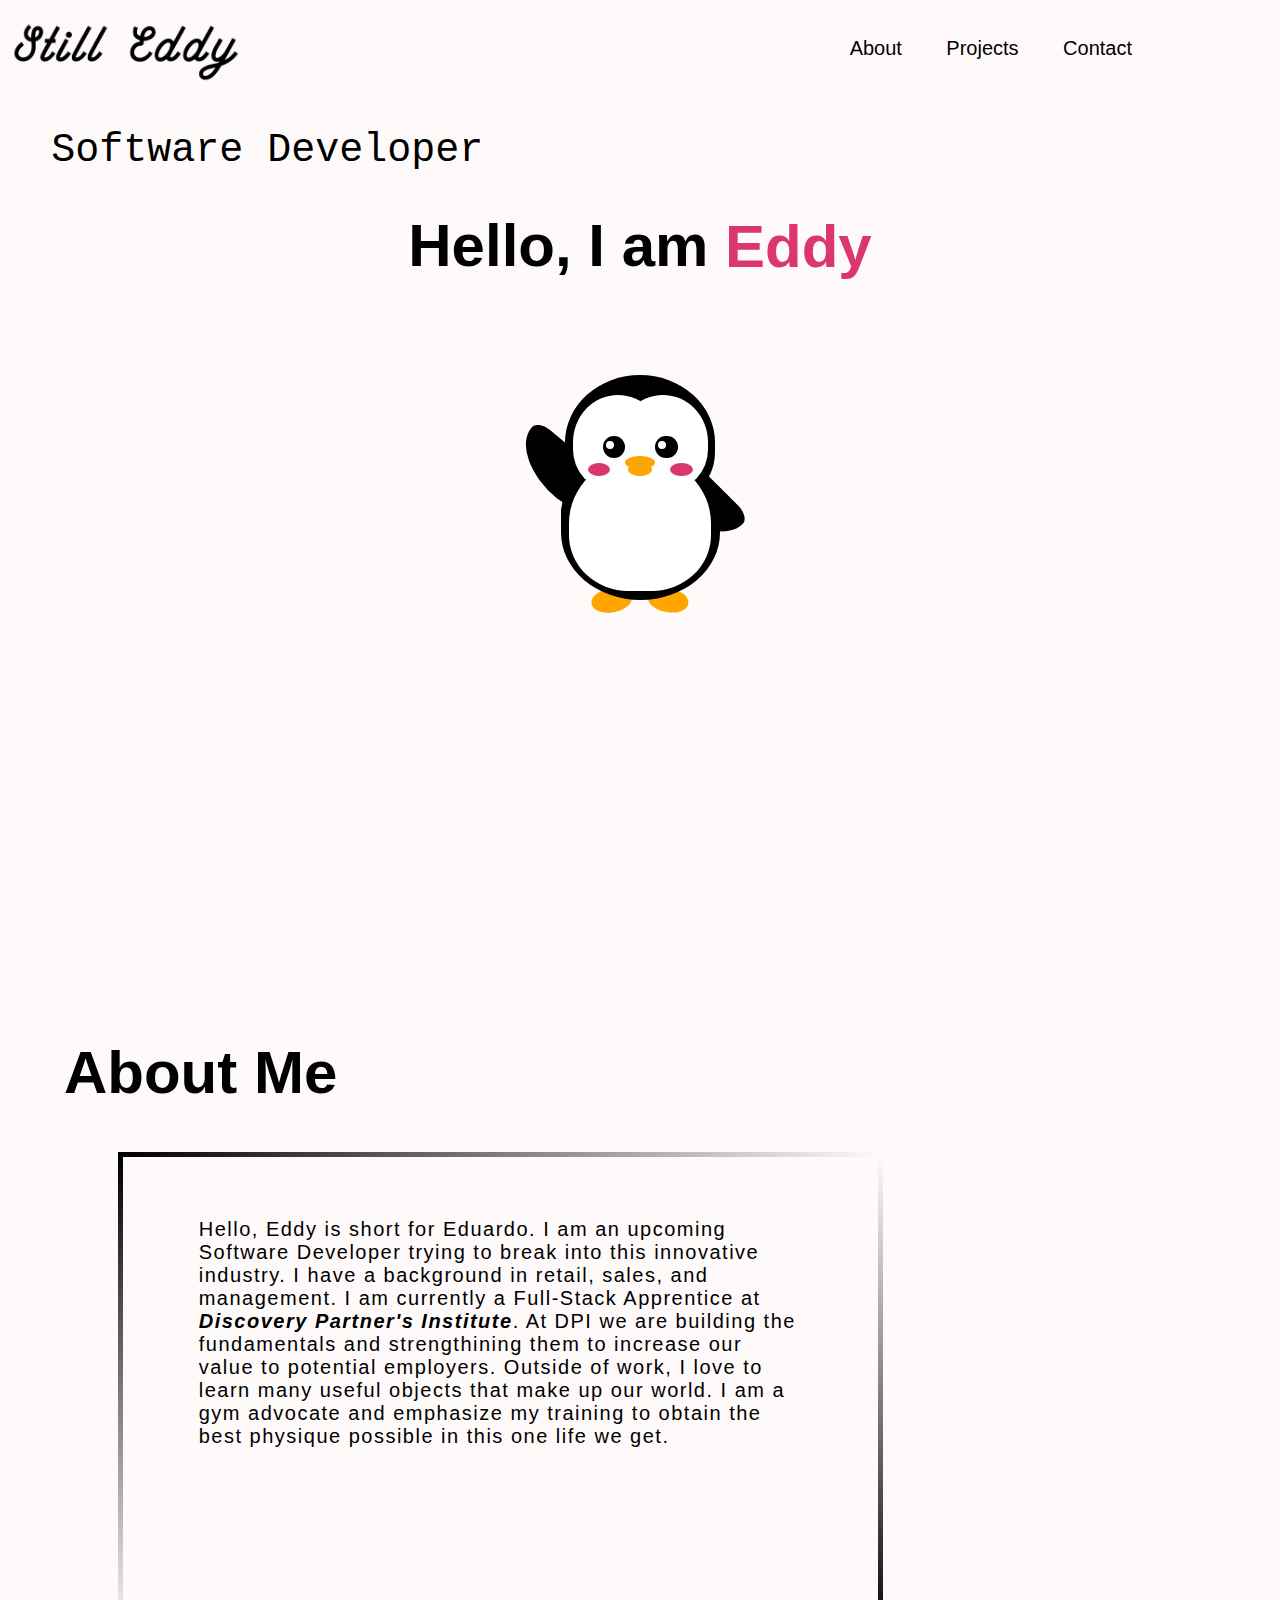
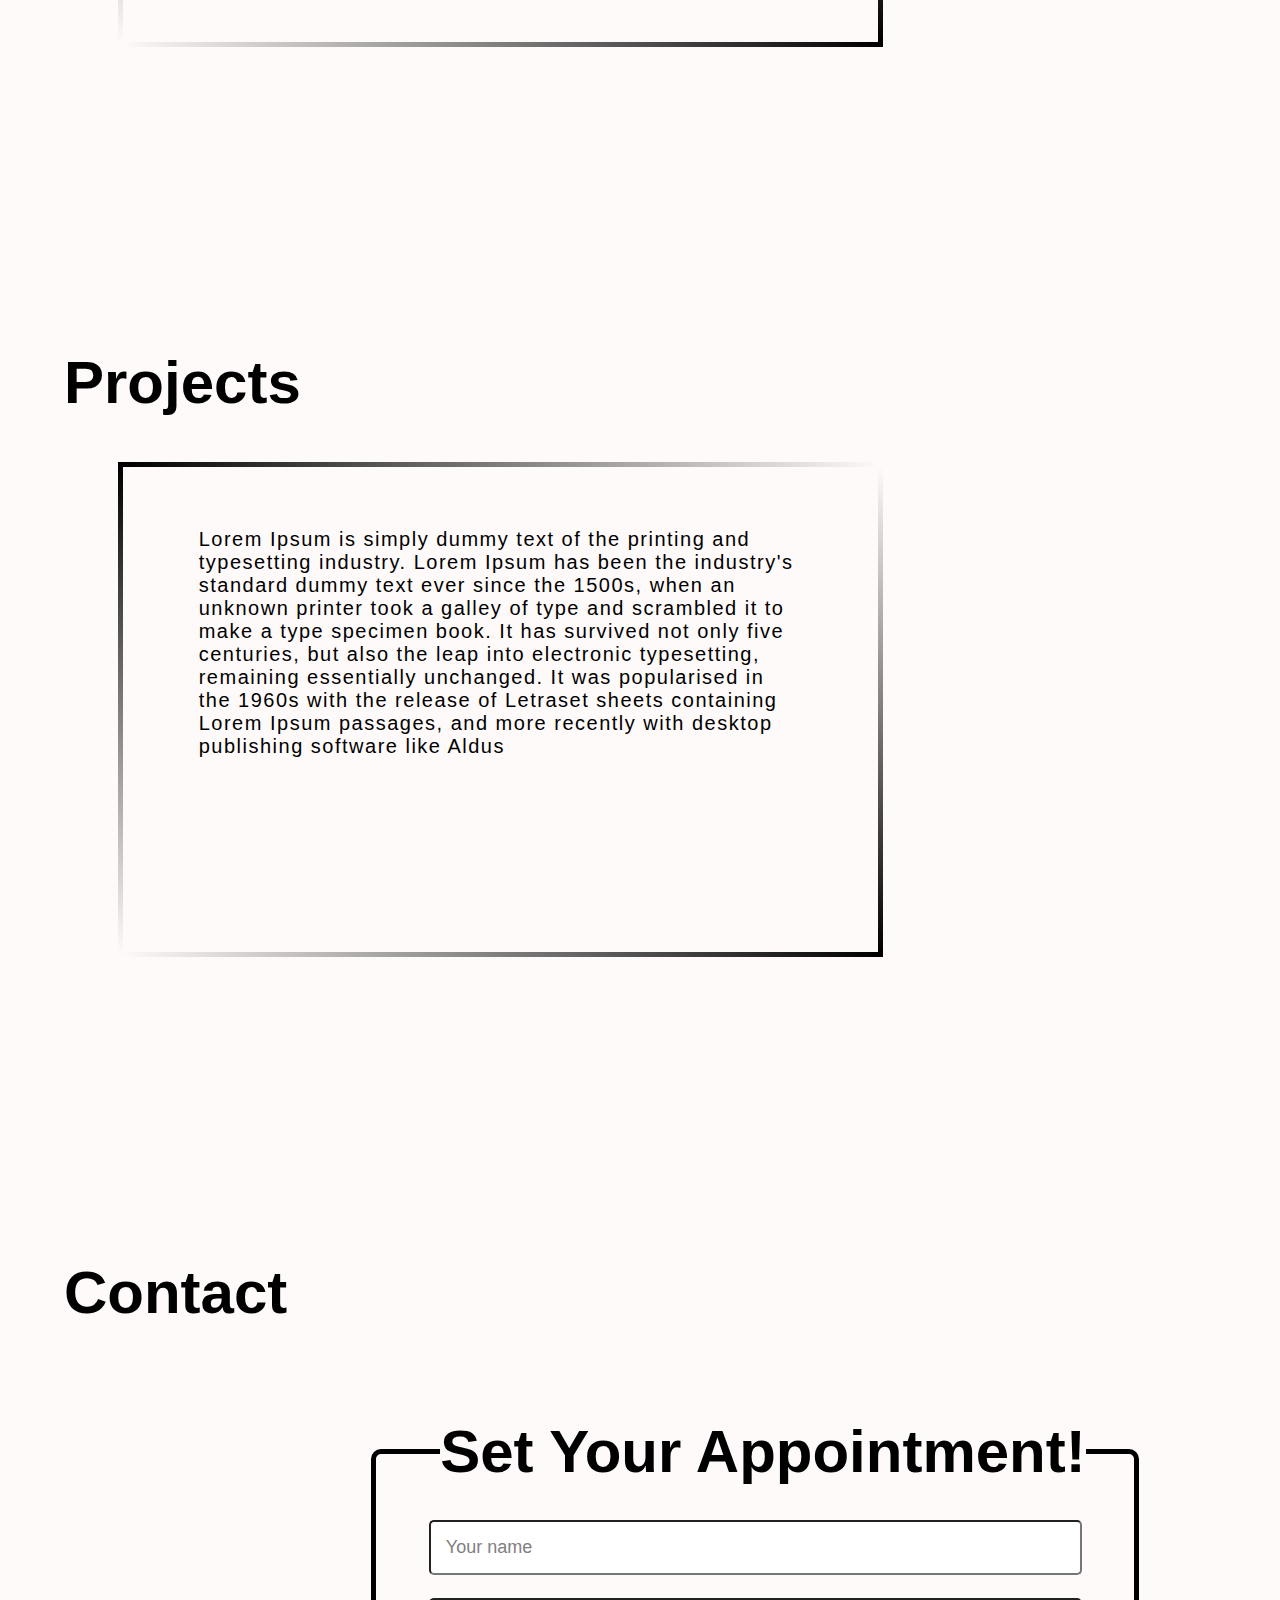
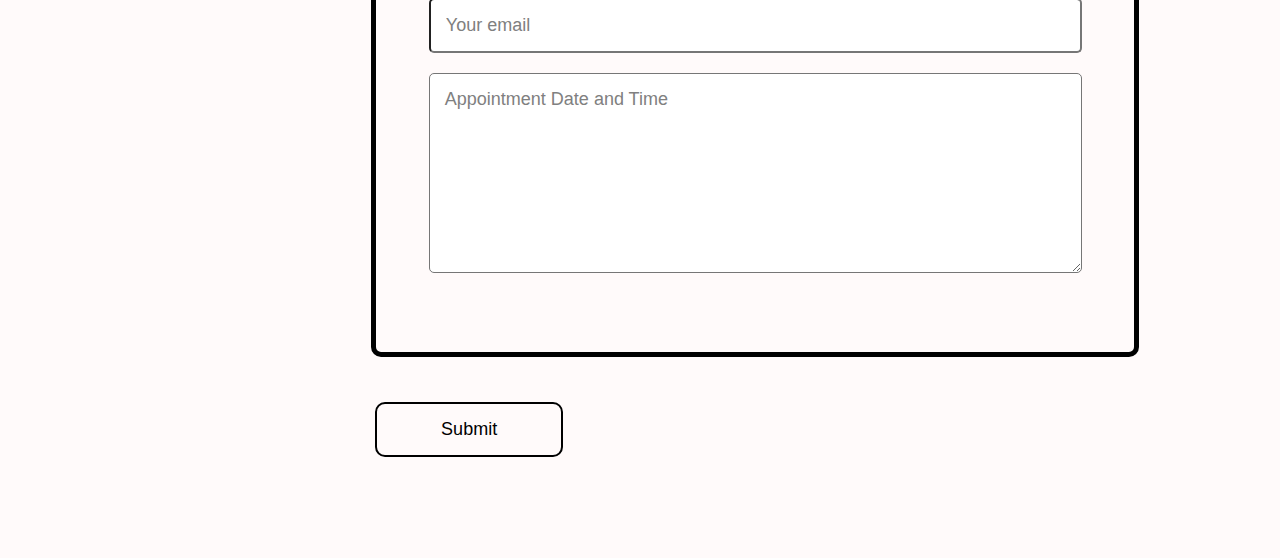
==== index.html @ 5df4e141 "Update index.html" ====
<!DOCTYPE html>
<html>
  <head>
    <meta charset="UTF-8" />
    <meta name="viewport" content="width=device-width, initial-scale=1.0" />
    <meta name="description" content="portfolio" />
    <title>Document</title>
    <link rel="stylesheet" href="style.css" />
  </head>
  <body onload="document.form1.first-name.focus()">
    <header>
      <div class="container">
        <nav id="nav-bar">
          <a href="#Home"><img id="logo" src="bnw_logo.png" /></a>
          <ul>
            <li><a href="#About">About</a></li>
            <li><a href="#Projects">Projects</a></li>
            <li><a href="#Contact">Contact</a></li>
          </ul>
        </nav>
      </div>
    </header>
    <section id="Home">
      <div class="text">
        <p>Software Developer</p>
        <h1>Hello, I am <span>Eddy</span></h1>
      </div>
      <!--Penguin below this point-->
      <div class="penguin">
        <div class="penguin-bottom">
          <div class="right-hand"></div>
          <div class="left-hand"></div>
          <div class="right-feet"></div>
          <div class="left-feet"></div>
        </div>
        <div class="penguin-top">
          <div class="right-cheek"></div>
          <div class="left-cheek"></div>
          <div class="belly"></div>
          <div class="right-eye">
            <div class="sparkle"></div>
          </div>
          <div class="left-eye">
            <div class="sparkle"></div>
          </div>
          <div class="blush-right"></div>
          <div class="blush-left"></div>
          <div class="beak-top"></div>
          <div class="beak-bottom"></div>
        </div>
      </div>
      <!-- Penguin above this point-->
    </section>
    <div class="alignment">
      <section id="About">
        <h1 class="topic-color">About Me</h1>
        <div class="text-box">
          <p class="p-color">
            Hello, Eddy is short for Eduardo. I am an upcoming Software
            Developer trying to break into this innovative industry. I have a
            background in retail, sales, and management. I am currently a
            Full-Stack Apprentice at
            <em><b id="title">Discovery Partner's Institute</b></em
            >. At DPI we are building the fundamentals and strengthining them to
            increase our value to potential employers. Outside of work, I love
            to learn many useful objects that make up our world. I am a gym
            advocate and emphasize my training to obtain the best physique
            possible in this one life we get.
          </p>
        </div>
      </section>
      <section id="Projects">
        <h1 class="topic-color">Projects</h1>
        <div class="text-box">
          <p class="p-color">
            Lorem Ipsum is simply dummy text of the printing and typesetting
            industry. Lorem Ipsum has been the industry's standard dummy text
            ever since the 1500s, when an unknown printer took a galley of type
            and scrambled it to make a type specimen book. It has survived not
            only five centuries, but also the leap into electronic typesetting,
            remaining essentially unchanged. It was popularised in the 1960s
            with the release of Letraset sheets containing Lorem Ipsum passages,
            and more recently with desktop publishing software like Aldus
          </p>
        </div>
      </section>
      <section id="Contact">
        <h1 class="topic-color">Contact</h1>
        <form
          name="form1"
          action="https://formsubmit.co/9210bd33d47e5ef0e6b8ea7ab9b8dc71"
          method="POST"
        >
          <input
            type="hidden"
            name="_next"
            value="https://stilleddy.com/pages/thank_you.html"
            method="POST"
          />

          <fieldset class="text-box-contact">
            <legend id="legend-correction">
              <h1>Set Your Appointment!</h1>
            </legend>
            <label for="first-name">
              <input
                id="first-name"
                name="first-name"
                type="text"
                placeholder="Your name"
                required
              />
            </label>
            <label for="email">
              <input
                id="email"
                name="email"
                type="email"
                placeholder="Your email"
                required
              />
            </label>
            <label for="message">
              <textarea
                rows="8"
                maxlength="500"
                id="message"
                name="message"
                type="text"
                placeholder="Appointment Date and Time"
                required
              ></textarea>
            </label>
          </fieldset>
          <input id="submit-button" type="submit" value="Submit" />
        </form>
      </section>
    </div>
  </body>
</html>
---- style.css ----
* {
  margin: 0;
  padding: 0;
  font-family: Arial, Helvetica, sans-serif;
  box-sizing: border-box;
}

body {
  background: #fffafa;
  color: black;
}

header {
  width: 100%;
  height: 5vh;
  background: #fffafa;
  height: 10vh;
}

.container {
  padding: 10px 10vw;
}

#logo {
  height: 80px;
  margin-left: -120px;
  margin-top: -4px;
  float: left;
}

#nav-bar {
  display: flex;
  align-items: center;
  justify-content: space-between;
  flex-wrap: wrap;
}

nav ul li {
  display: inline-block;
  margin: 10px 20px;
  list-style: none120;
}

nav ul li a {
  color: black;
  text-decoration: none;
  font-size: 20px;
  position: relative;
}

nav ul li a::after {
  content: "";
  left: 0;
  bottom: -6px;
  width: 0%;
  height: 4px;
  background: #d9376e;
  position: absolute;
  transition: 0.4s;
}

nav ul li a:hover::after {
  width: 100%;
}

.text {
  margin-top: 3%;
  font-size: 40px;
}
.text h1 {
  text-align: center;
  font-size: 60px;
}
.text p {
  margin-left: 4vw;
  font-family: monospace;
}
h1 span {
  color: #d9376e;
  display: inline-block;
  text-align: center;
  margin-top: 3%;
}

.alignment {
  margin: 0 1%;
}

.headshot {
  height: 400px;
  width: 500px;
  margin: auto;
  padding: -5px;
  display: flex;
  justify-content: center;
  align-items: center;
}

.headshot img {
  height: 300px;
  display: flex;
  margin: auto;
  border-radius: 50%;
}

#Home {
  display: block;
  width: 100%;
  height: 100vh;
  border-bottom: 10px solid #fffafa;
  background-attachment: fixed;
}

#About {
  width: 100%;
  height: 100vh;
  background: #fffafa;
  border-bottom: 10px solid #fffafa;
}

.topic-color {
  color: black;
}

.topic-color {
  font-size: 60px;
  margin-top: 10px;
  margin-left: 4vw;
}

.p-color {
  letter-spacing: 1.5px;
  font-size: 20px;
  color: black;
  padding: 8% 10% 10% 10%;
}

.text-box {
  height: 55vh;
  width: 85vh;
  float: right;
  margin-top: 5vh;
  margin-right: 30vw;
  border: 5px solid;
  border-image: linear-gradient(to top right, #fffafa, black, #fffafa) 1;
}
#Projects {
  width: 100%;
  height: 100vh;
  background: #fffafa;
  border-bottom: 10px solid #fffafa;
}

#Contact {
  width: 100%;
  height: 100vh;
  background: #fffafa;
}

.text-box-contact {
  width: 60vw;
  height: 60vh;
  border: 5px solid black;
  border-radius: 10px;
  float: right;
  margin-top: 10vh;
  margin-right: 10vw;
}

#legend-correction {
  margin-left: 3vw;
  font-size: 30px;
  color: black;
}
#legend-correction h1 {
  color: black;
}

fieldset {
  padding: 2vw;
}

label {
  display: block;
  margin: 3vh;
}

form textarea,
form input {
  outline: none;
  border-radius: 5px;
  width: 100%;
  padding: 15px;
  margin: 15px 0;
  margin-top: -22px;
  font-size: 18px;
}

::placeholder {
  color: gray;
  font-size: 18px;
}

#submit-button {
  width: 15%;
  float: right;
  margin-right: 55vw;
  margin-top: 5vh;
  background-color: #fffafa;
  border: 2.5px solid black;
  border-radius: 10px;
}

#submit-button:hover {
  cursor: pointer;
}

#submit-button:active {
  background-color: #d9376e;
  opacity: 0.8;
  box-shadow: 0 5px gray;
  transform: translateY(4px);
  color: black;
}

input:focus,
textarea:focus {
  background-color: #fffafa;
}

/* Penguin stuff  BEYONG THIS POINT*/

.penguin {
  /* change code below */
  --penguin-skin: black;
  --penguin-belly: white;
  --penguin-beak: orange;
  /* change code above */

  position: relative;
  margin: auto;
  display: block;
  margin-top: 5%;
  width: 300px;
  height: 300px;
}

.penguin-top {
  top: 10%;
  left: 25%;
  background: var(--penguin-skin, gray);
  width: 50%;
  height: 45%;
  border-radius: 70% 70% 60% 60%;
}

.penguin-bottom {
  top: 40%;
  left: 23.5%;
  background: var(--penguin-skin, gray);
  width: 53%;
  height: 45%;
  border-radius: 70% 70% 100% 100%;
}

.right-hand {
  top: 5%;
  left: 25%;
  background: var(--penguin-skin, black);
  width: 30%;
  height: 60%;
  border-radius: 30% 30% 120% 30%;
  transform: rotate(130deg);
  z-index: -1;
  animation-duration: 2.5s;
  animation-name: wave;
  animation-iteration-count: infinite;
  transform-origin: 0% 0%;
  animation-timing-function: linear;
}

.left-hand {
  top: 0%;
  left: 75%;
  background: var(--penguin-skin, gray);
  width: 30%;
  height: 60%;
  border-radius: 30% 30% 30% 120%;
  transform: rotate(-45deg);
  z-index: -1;
}

.right-cheek {
  top: 15%;
  left: 35%;
  background: var(--penguin-belly, white);
  width: 60%;
  height: 70%;
  border-radius: 70% 70% 60% 60%;
}

.left-cheek {
  top: 15%;
  left: 5%;
  background: var(--penguin-belly, white);
  width: 60%;
  height: 70%;
  border-radius: 70% 70% 60% 60%;
}

.belly {
  top: 60%;
  left: 2.5%;
  background: var(--penguin-belly, white);
  width: 95%;
  height: 100%;
  border-radius: 120% 120% 100% 100%;
}

.right-feet {
  top: 85%;
  left: 60%;
  background: var(--penguin-beak, #ff8e3c);
  width: 15%;
  height: 30%;
  border-radius: 50% 50% 50% 50%;
  transform: rotate(-80deg);
  z-index: -2222;
}

.left-feet {
  top: 85%;
  left: 25%;
  background: var(--penguin-beak, #ff8e3c);
  width: 15%;
  height: 30%;
  border-radius: 50% 50% 50% 50%;
  transform: rotate(80deg);
  z-index: -2222;
}

.right-eye {
  top: 45%;
  left: 60%;
  background: black;
  width: 15%;
  height: 17%;
  border-radius: 50%;
}

.left-eye {
  top: 45%;
  left: 25%;
  background: black;
  width: 15%;
  height: 17%;
  border-radius: 50%;
}

.sparkle {
  top: 25%;
  left: 15%;
  background: white;
  width: 35%;
  height: 35%;
  border-radius: 50%;
}

.blush-right {
  top: 65%;
  left: 15%;
  background: #d9376e;
  width: 15%;
  height: 10%;
  border-radius: 50%;
}

.blush-left {
  top: 65%;
  left: 70%;
  background: #d9376e;
  width: 15%;
  height: 10%;
  border-radius: 50%;
}

.beak-top {
  top: 60%;
  left: 40%;
  background: var(--penguin-beak, #ff8e3c);
  width: 20%;
  height: 10%;
  border-radius: 50%;
}

.beak-bottom {
  top: 65%;
  left: 42%;
  background: var(--penguin-beak, #ff8e3c);
  width: 16%;
  height: 10%;
  border-radius: 50%;
}

body {
  background: #fffafa;
}

.penguin * {
  position: absolute;
}
.penguin {
  animation-duration: 10s;
  animation-name: loop;
  animation-iteration-count: infinite wave;
  transform-origin: 0% 0%;
  animation-timing-function: linear;
}

@keyframes wave {
  10% {
    transform: rotate(110deg);
  }
  30% {
    transform: rotate(130deg);
  }
  50% {
    transform: rotate(110deg);
  }
  80% {
    transform: rotate(130deg);
  }
  100% {
    transform: rotate(130deg);
  }
}

@keyframes loop {
  0% {
    transform: rotateY(0deg);
  }
  25% {
    transform: rotateY(-10deg);
  }
  50% {
    transform: rotateY(0deg);
  }
  75% {
    transform: rotateY(10deg);
  }
  100% {
    transform: rotateY(0deg);
  }
}
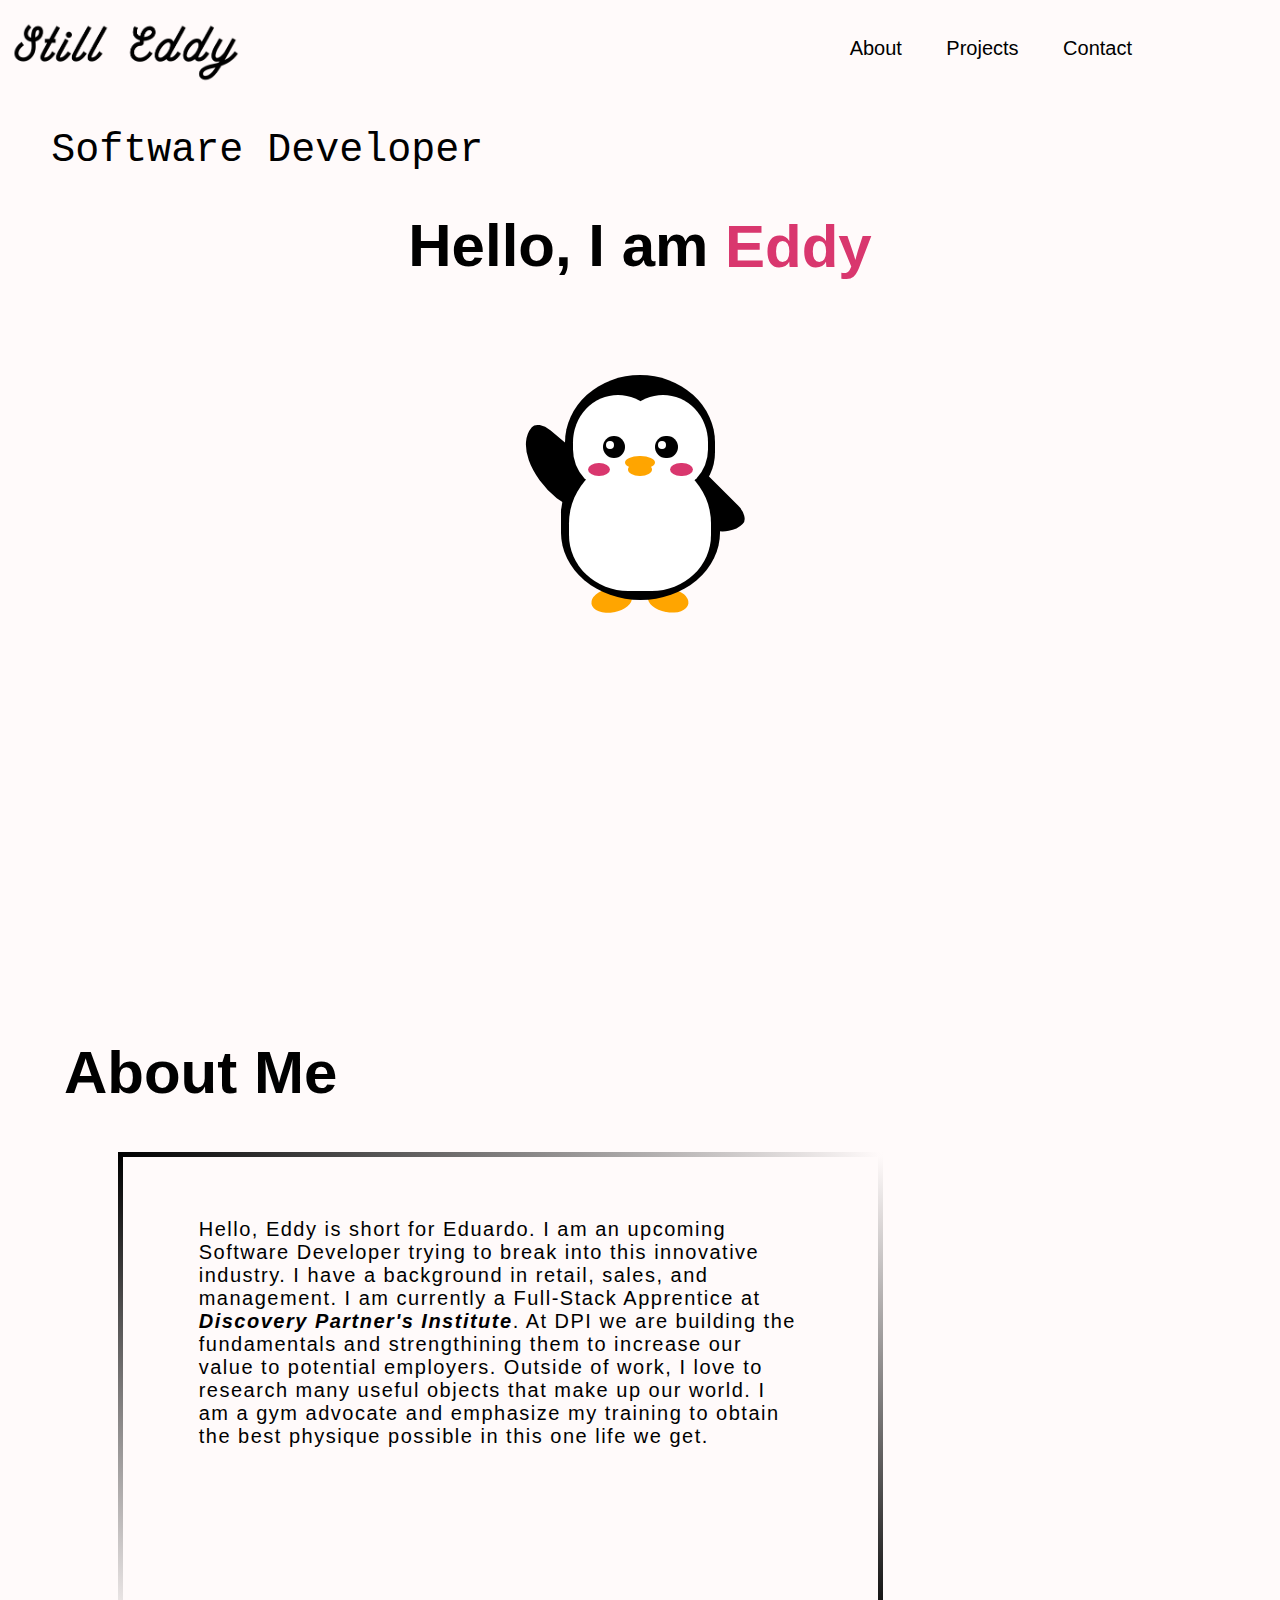
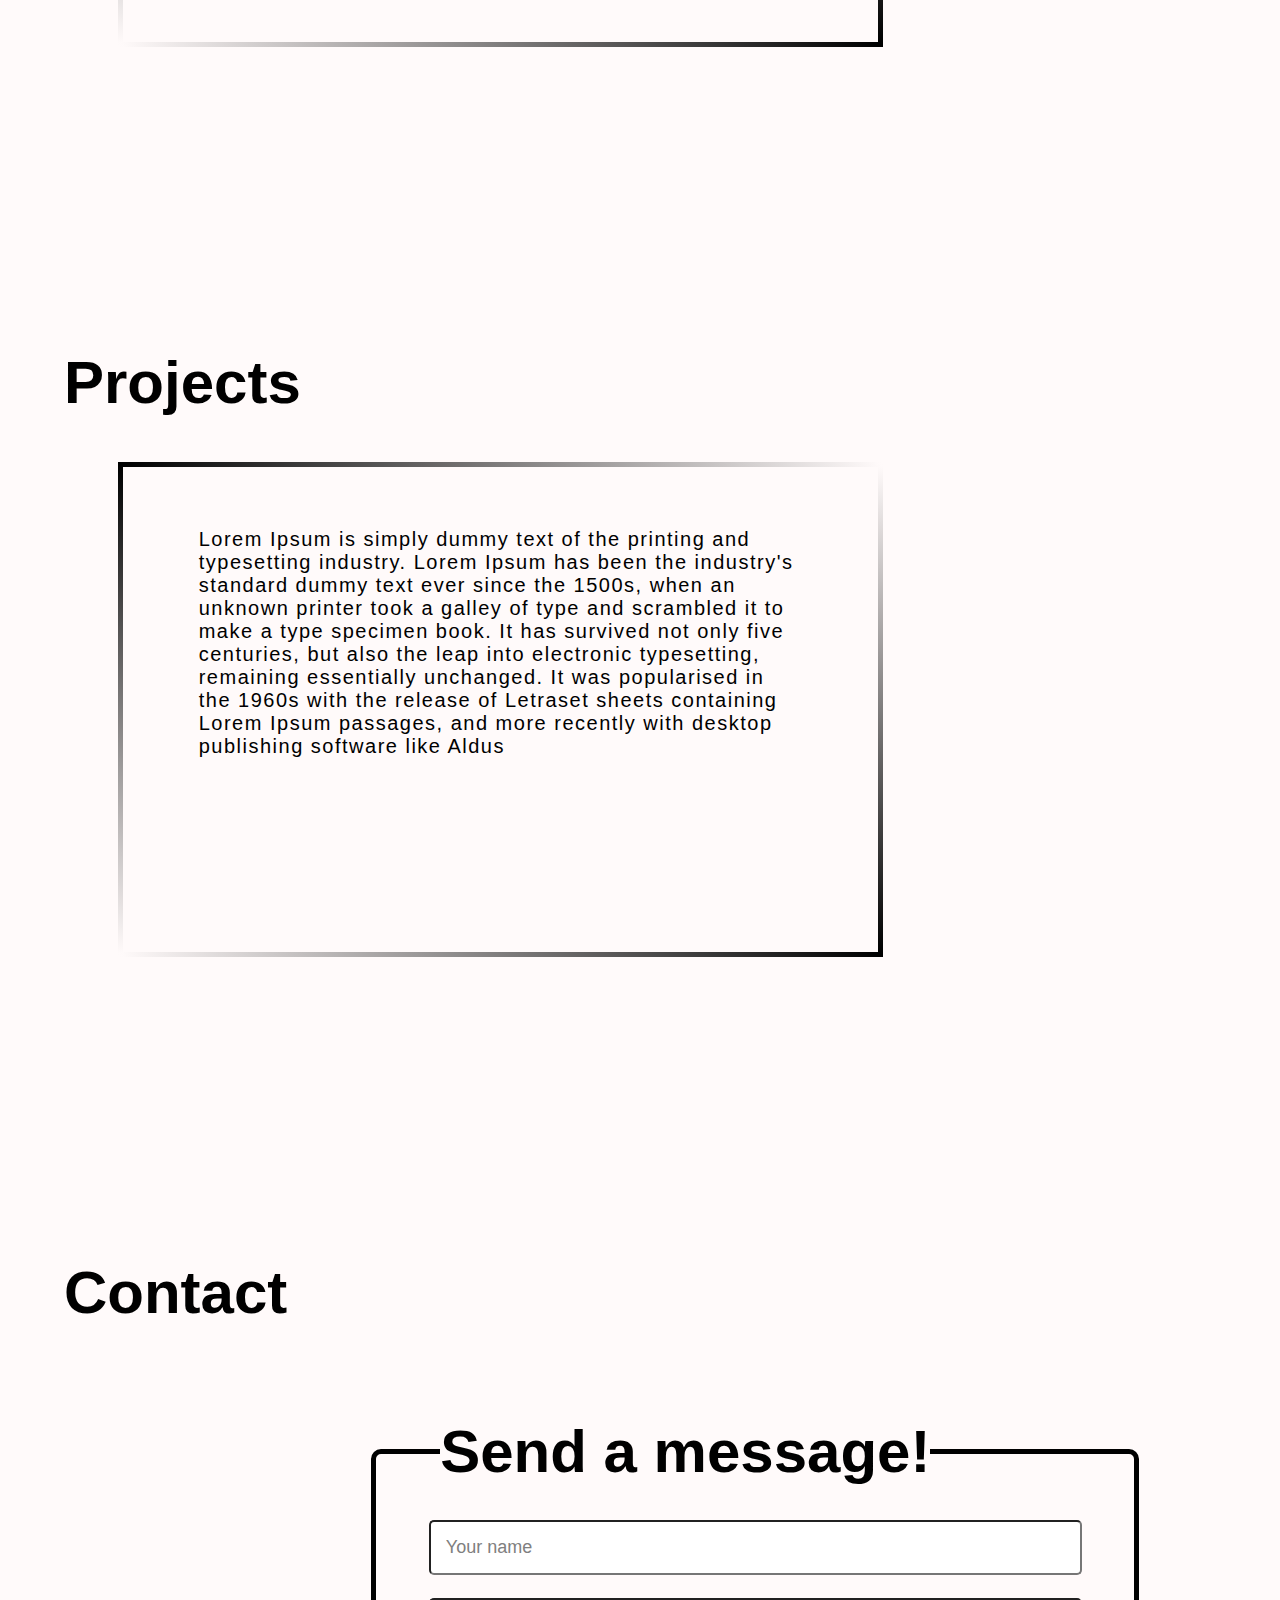
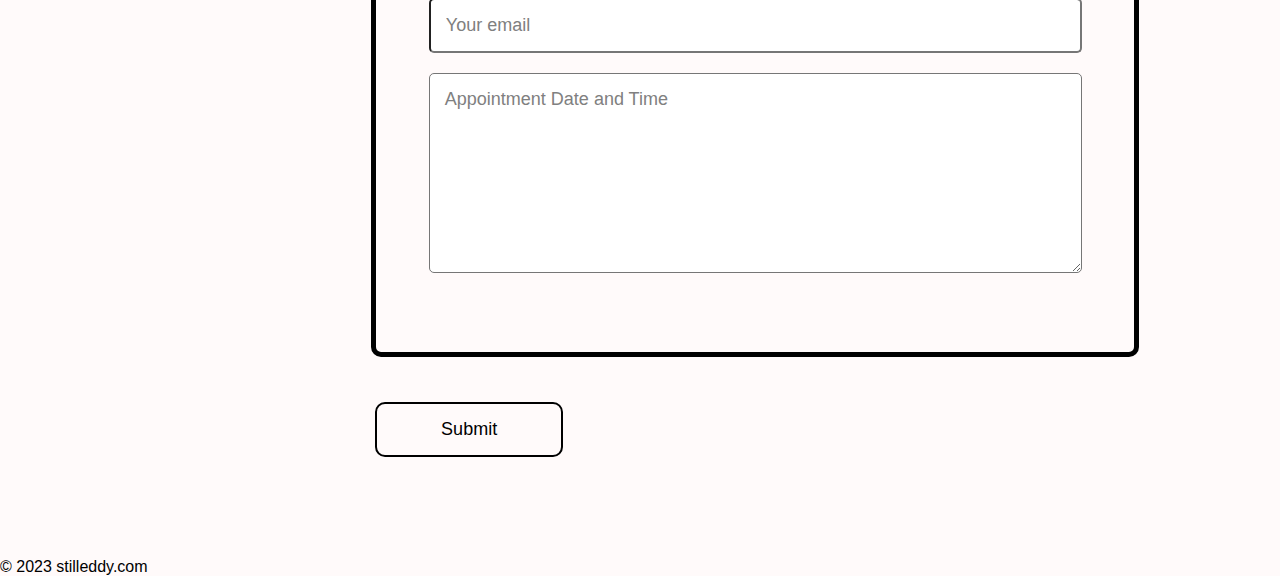
==== commit 783ea1f3: "Add files via upload" ====
--- a/index.html
+++ b/index.html
@@ -63,7 +63,7 @@
             <em><b id="title">Discovery Partner's Institute</b></em
             >. At DPI we are building the fundamentals and strengthining them to
             increase our value to potential employers. Outside of work, I love
-            to learn many useful objects that make up our world. I am a gym
+            to research many useful objects that make up our world. I am a gym
             advocate and emphasize my training to obtain the best physique
             possible in this one life we get.
           </p>
@@ -85,7 +85,7 @@
         </div>
       </section>
       <section id="Contact">
-        <h1 class="topic-color">Contact</h1>
+        <h1 class="topic-color" id="heading_contact">Contact</h1>
         <form
           name="form1"
           action="https://formsubmit.co/9210bd33d47e5ef0e6b8ea7ab9b8dc71"
@@ -100,7 +100,7 @@
 
           <fieldset class="text-box-contact">
             <legend id="legend-correction">
-              <h1>Set Your Appointment!</h1>
+              <h1>Send a message!</h1>
             </legend>
             <label for="first-name">
               <input
@@ -136,5 +136,6 @@
         </form>
       </section>
     </div>
+    <span id="copyright">&copy 2023 stilleddy.com</span>
   </body>
 </html>
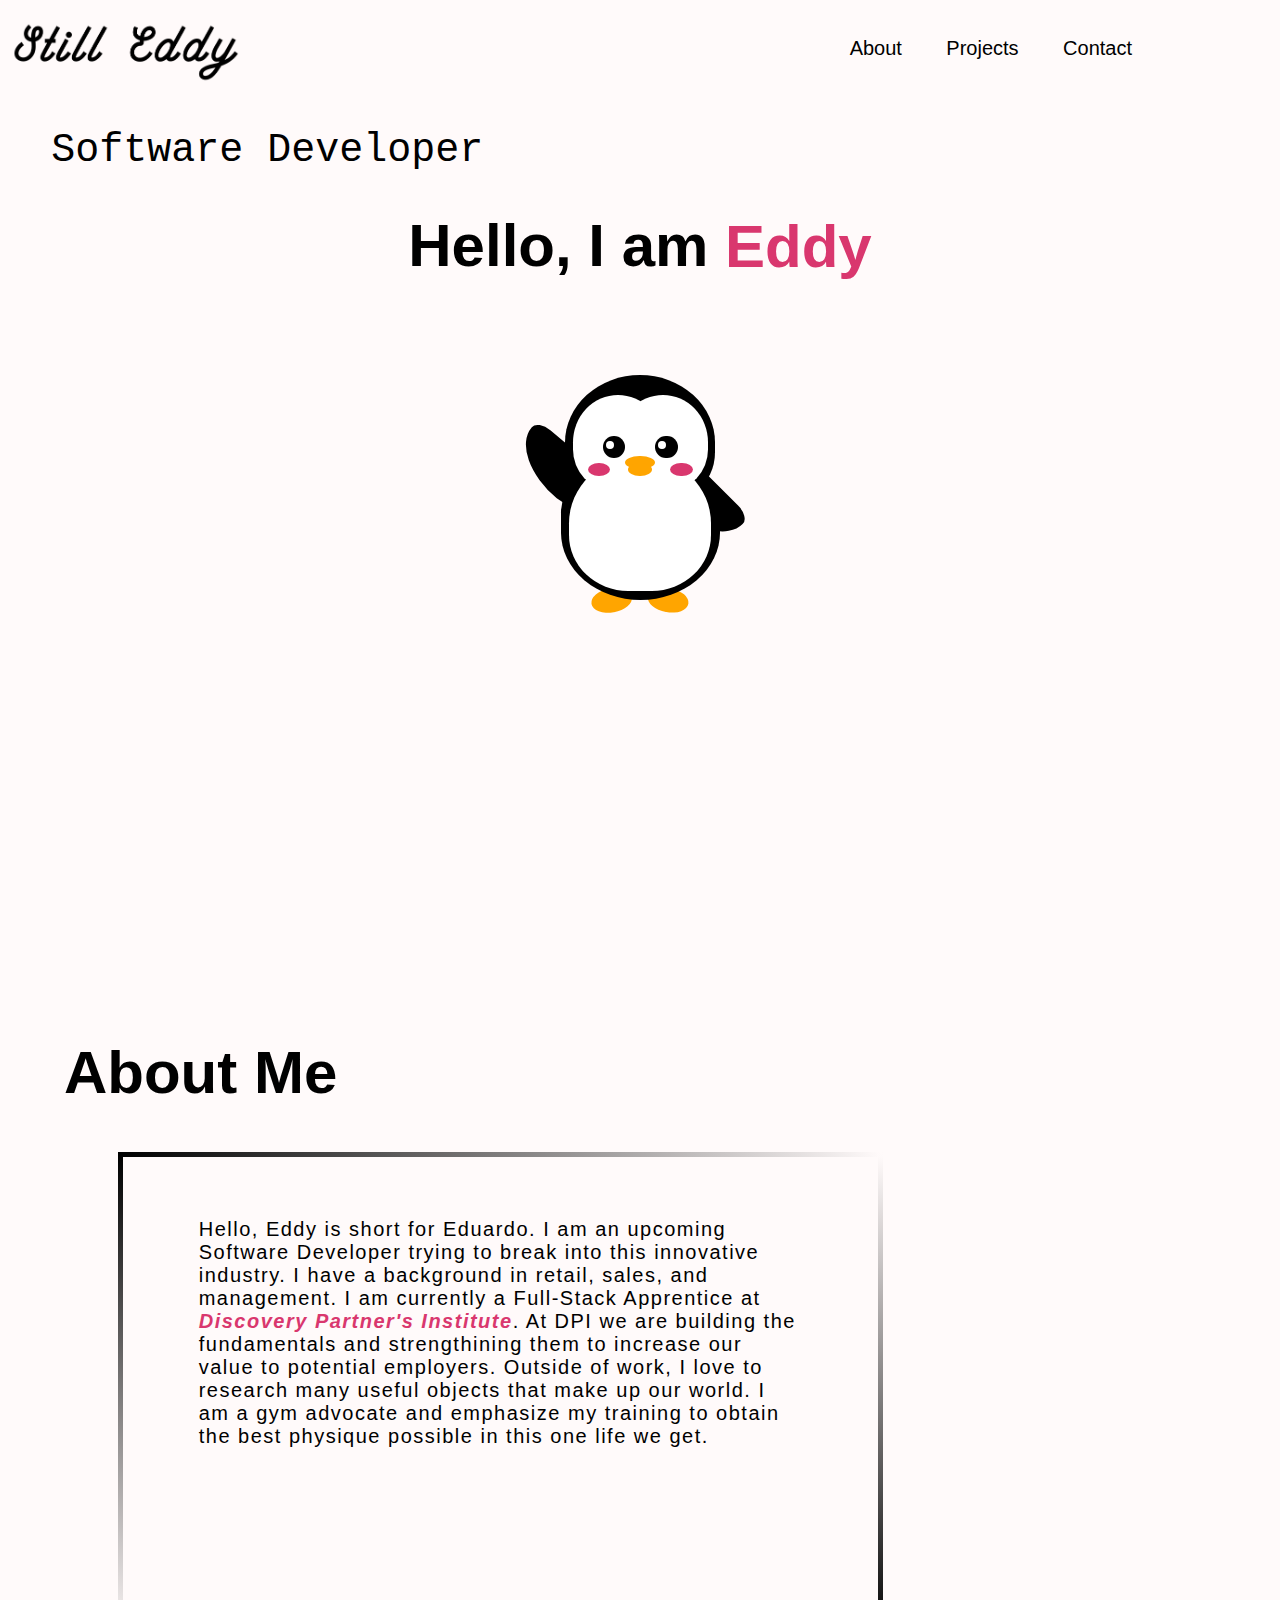
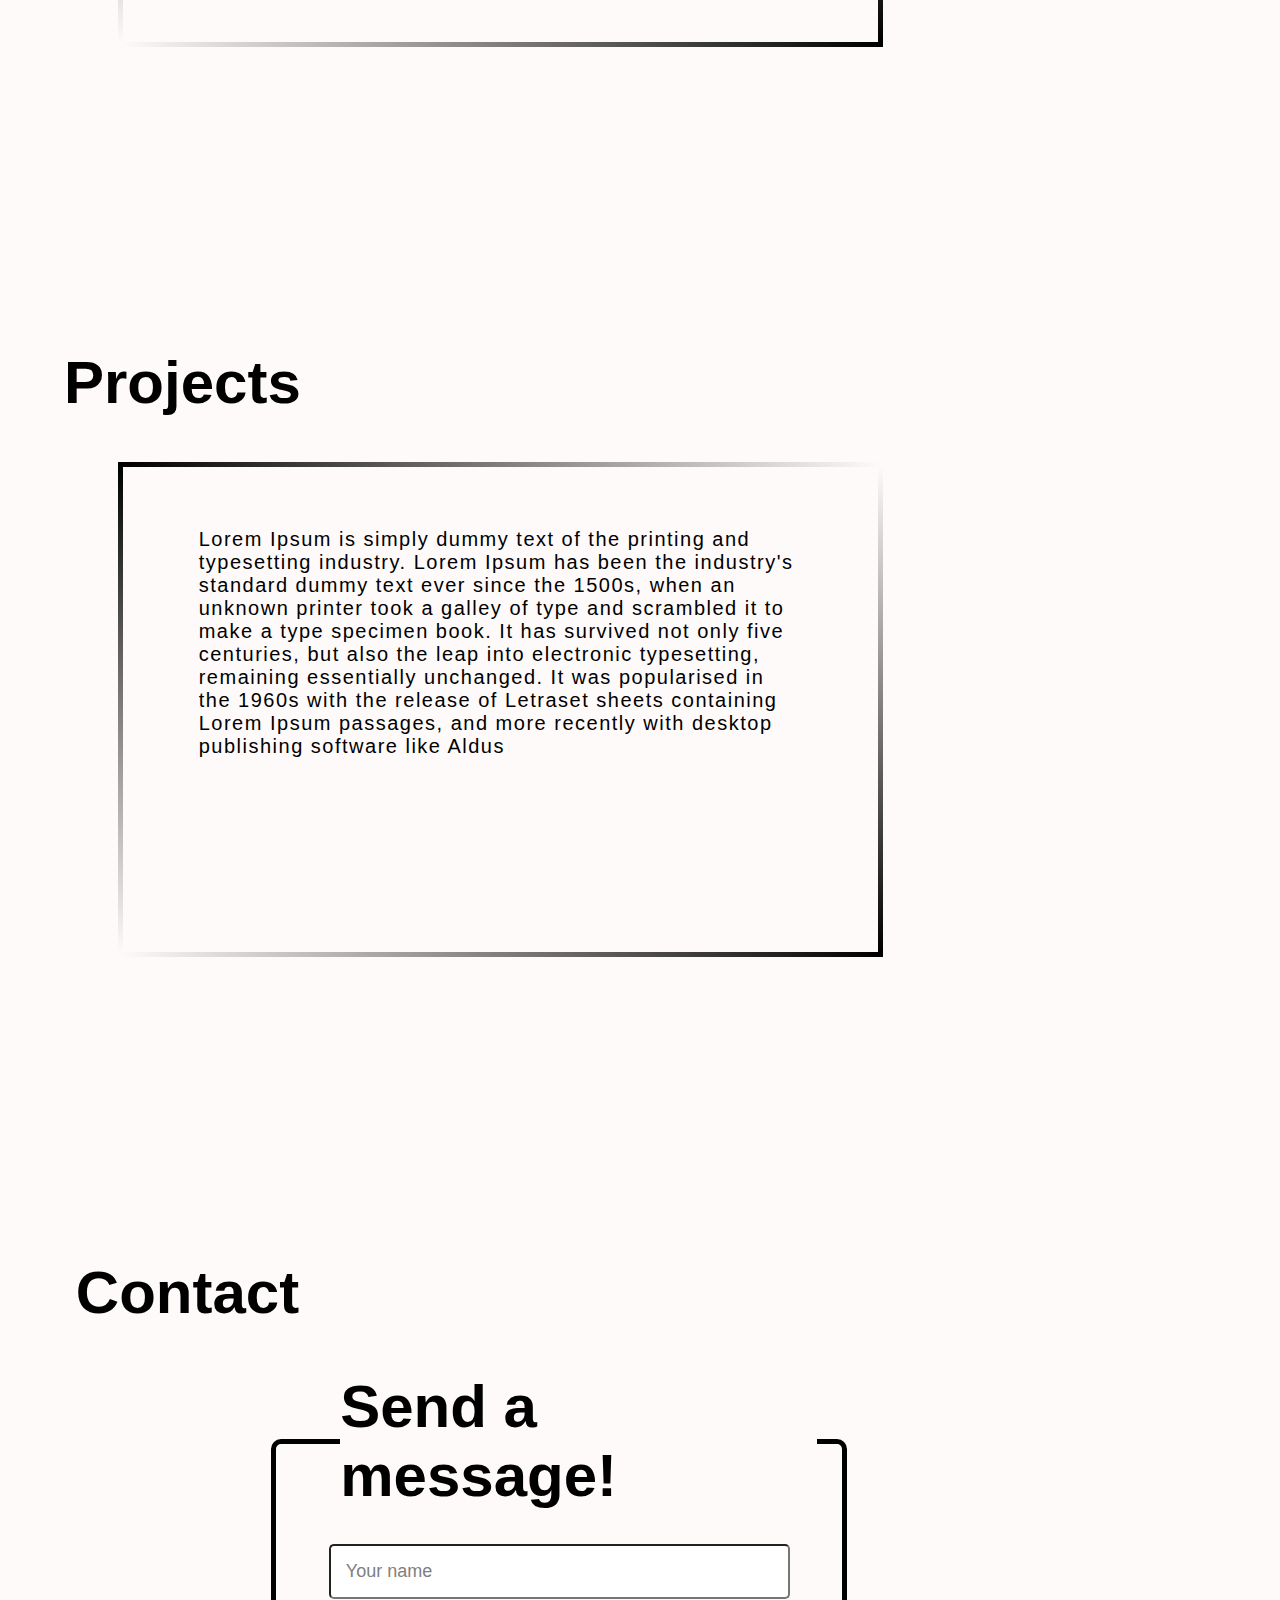
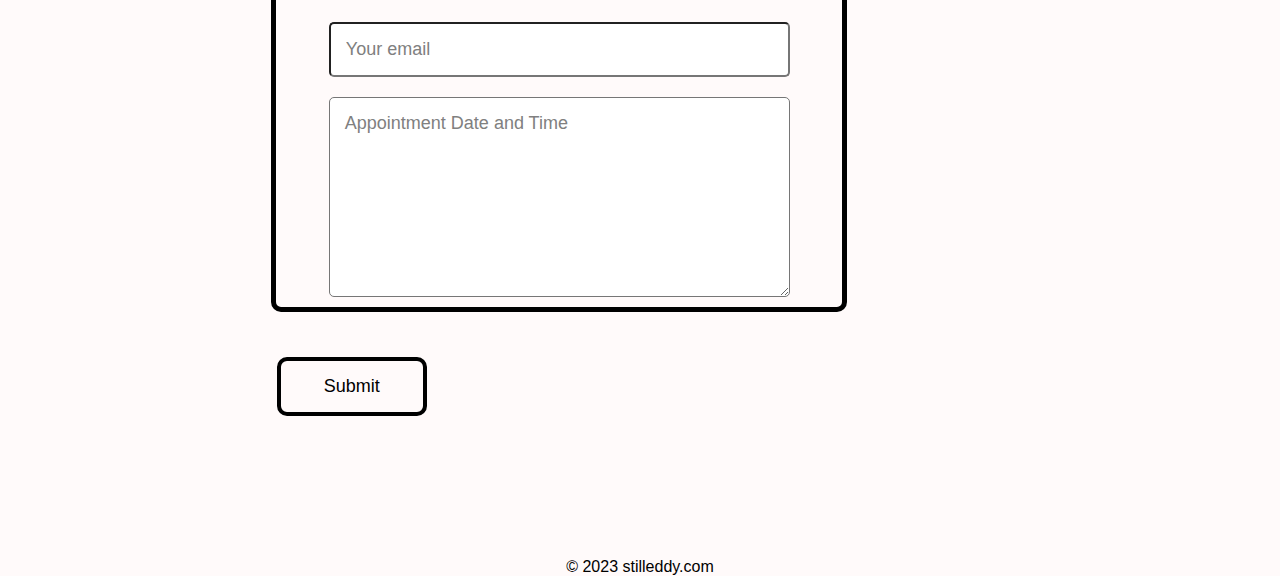
==== commit 789d151f: "Update index.html" ====
--- a/index.html
+++ b/index.html
@@ -94,7 +94,7 @@
           <input
             type="hidden"
             name="_next"
-            value="https://stilleddy.com/pages/thank_you.html"
+            value="https://stilleddy.com/thank_you.html"
             method="POST"
           />
 
--- a/style.css
+++ b/style.css
@@ -118,6 +118,10 @@
   border-bottom: 10px solid #fffafa;
 }
 
+#title {
+  color: #d9376e;
+}
+
 .topic-color {
   color: black;
 }
@@ -155,16 +159,22 @@
   width: 100%;
   height: 100vh;
   background: #fffafa;
+  margin: auto;
+  margin-left: -100px;
+}
+
+#heading_contact {
+  margin-left: 13%;
 }
 
 .text-box-contact {
-  width: 60vw;
+  width: 45vw;
   height: 60vh;
   border: 5px solid black;
   border-radius: 10px;
   float: right;
-  margin-top: 10vh;
-  margin-right: 10vw;
+  margin-top: 5vh;
+  margin-right: 25vw;
 }
 
 #legend-correction {
@@ -202,12 +212,14 @@
 }
 
 #submit-button {
-  width: 15%;
+  display: block;
+  width: 12%;
   float: right;
-  margin-right: 55vw;
+  margin-right: 59%;
   margin-top: 5vh;
+  border-right: -100px;
   background-color: #fffafa;
-  border: 2.5px solid black;
+  border: 4px solid black;
   border-radius: 10px;
 }
 
@@ -226,6 +238,11 @@
 input:focus,
 textarea:focus {
   background-color: #fffafa;
+}
+
+#copyright {
+  display: flex;
+  justify-content: center;
 }
 
 /* Penguin stuff  BEYONG THIS POINT*/
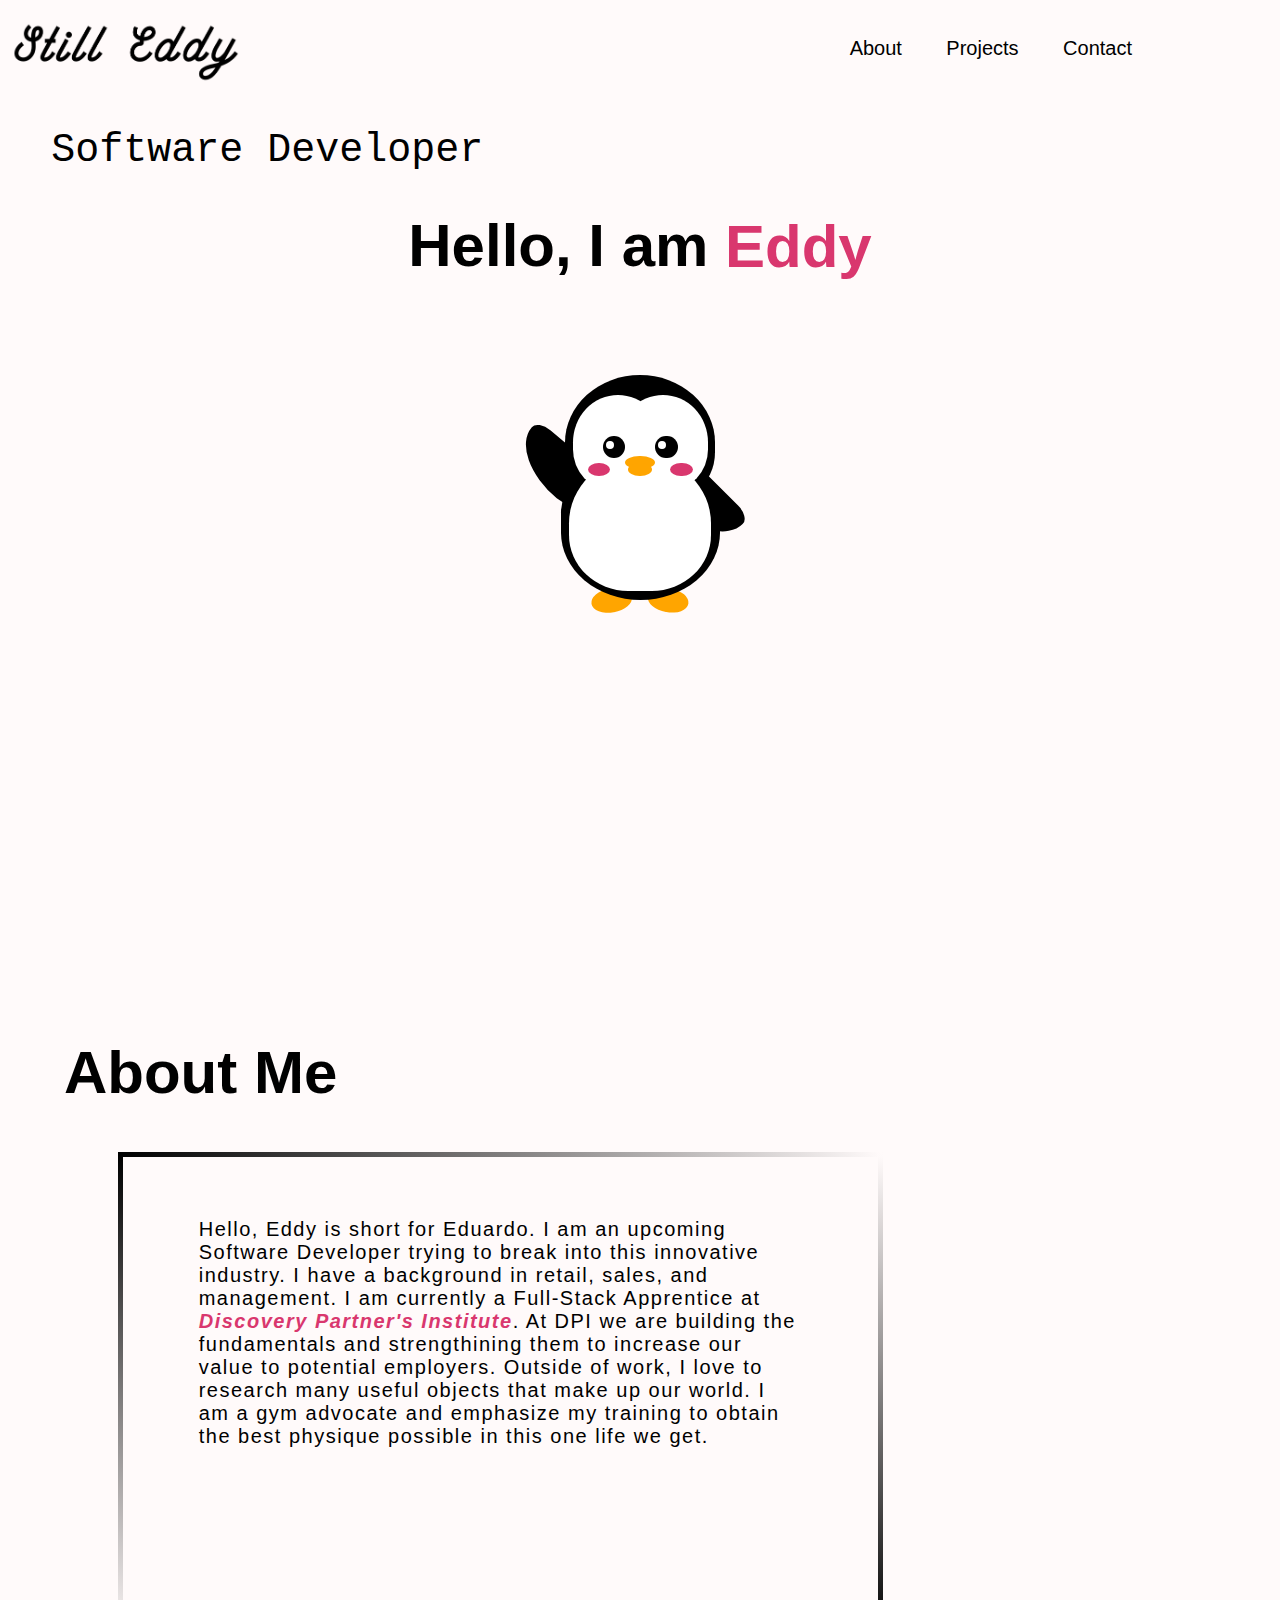
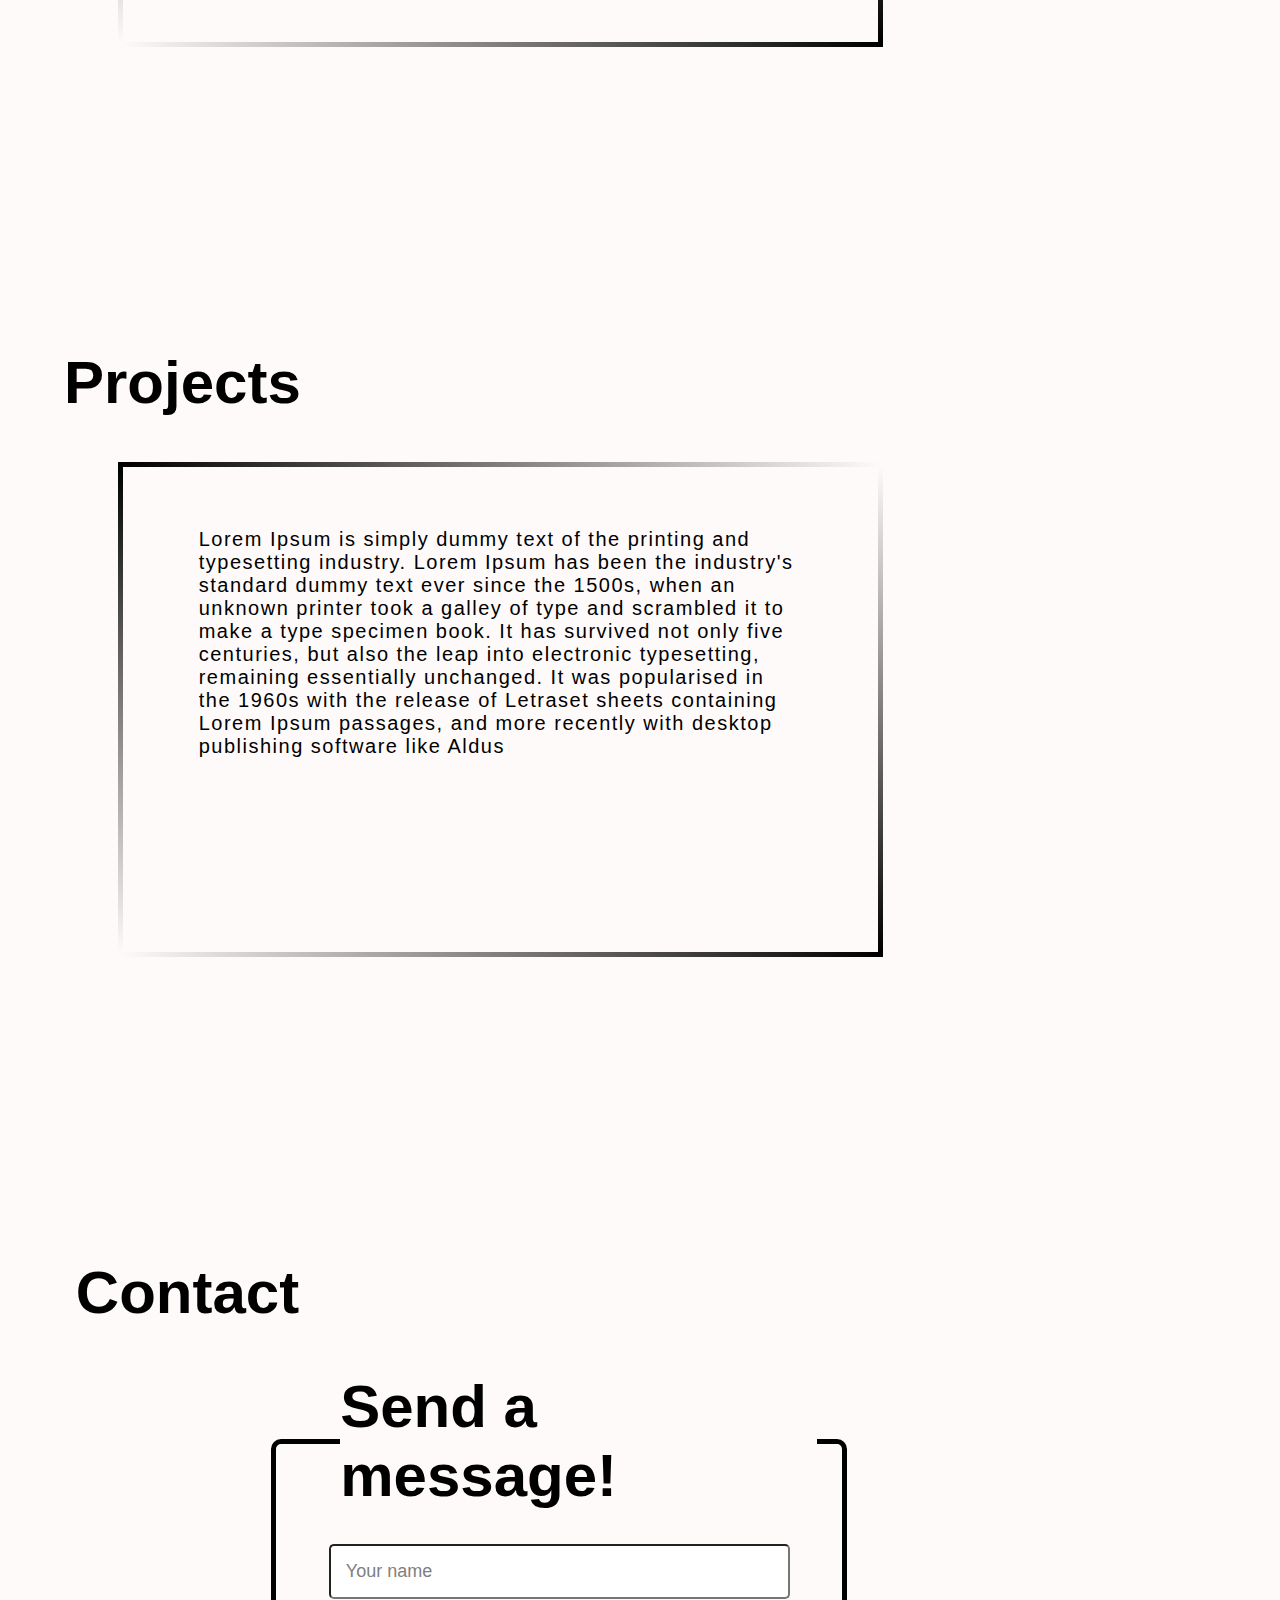
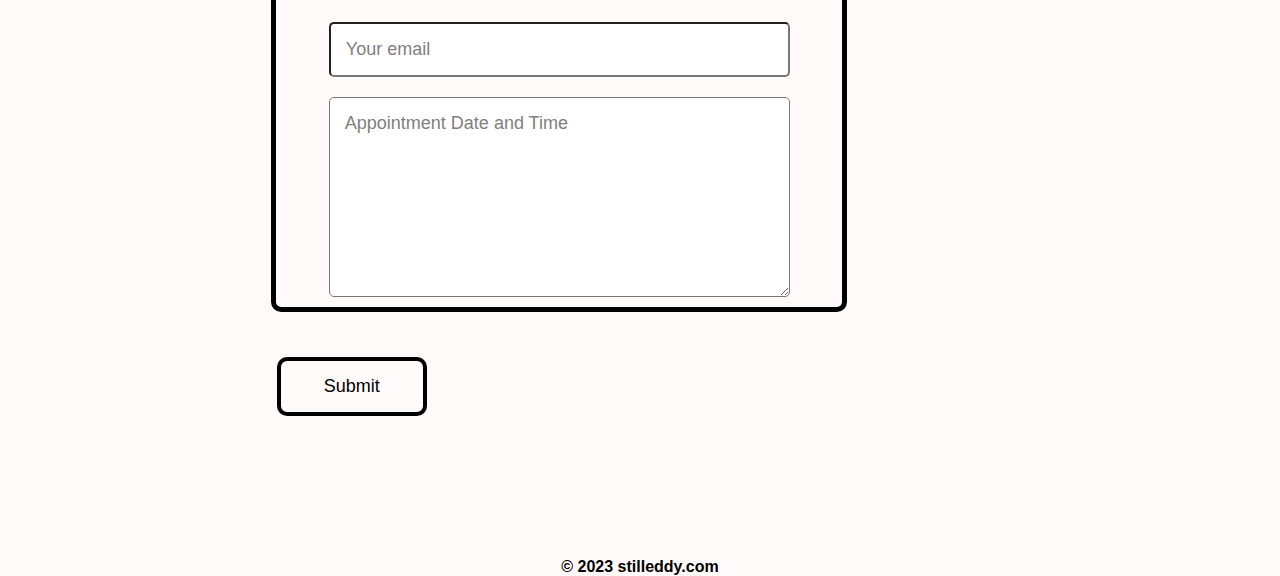
==== commit 7cf56e6c: "Update index.html" ====
--- a/index.html
+++ b/index.html
@@ -136,6 +136,8 @@
         </form>
       </section>
     </div>
-    <span id="copyright">&copy 2023 stilleddy.com</span>
+    <div id="copyright">
+      <b> &copy 2023 stilleddy.com </b>
+    </div>
   </body>
 </html>
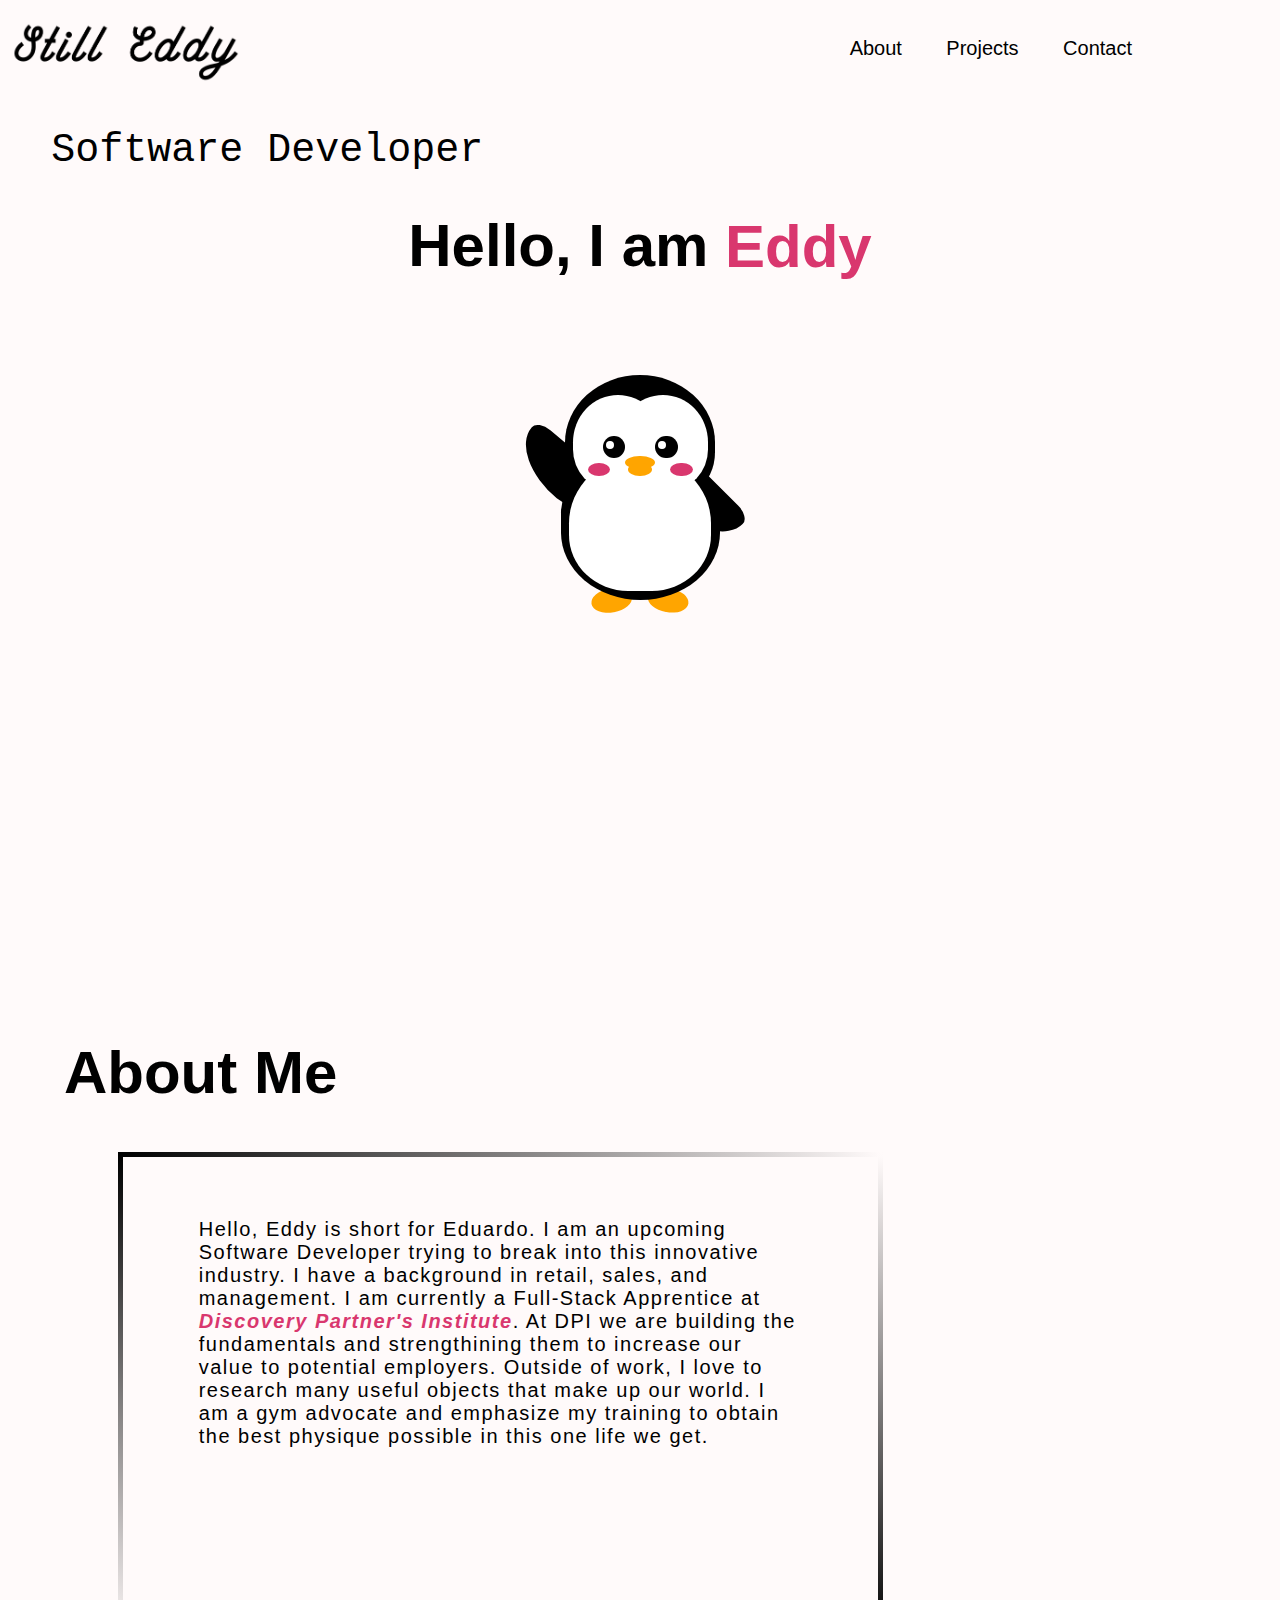
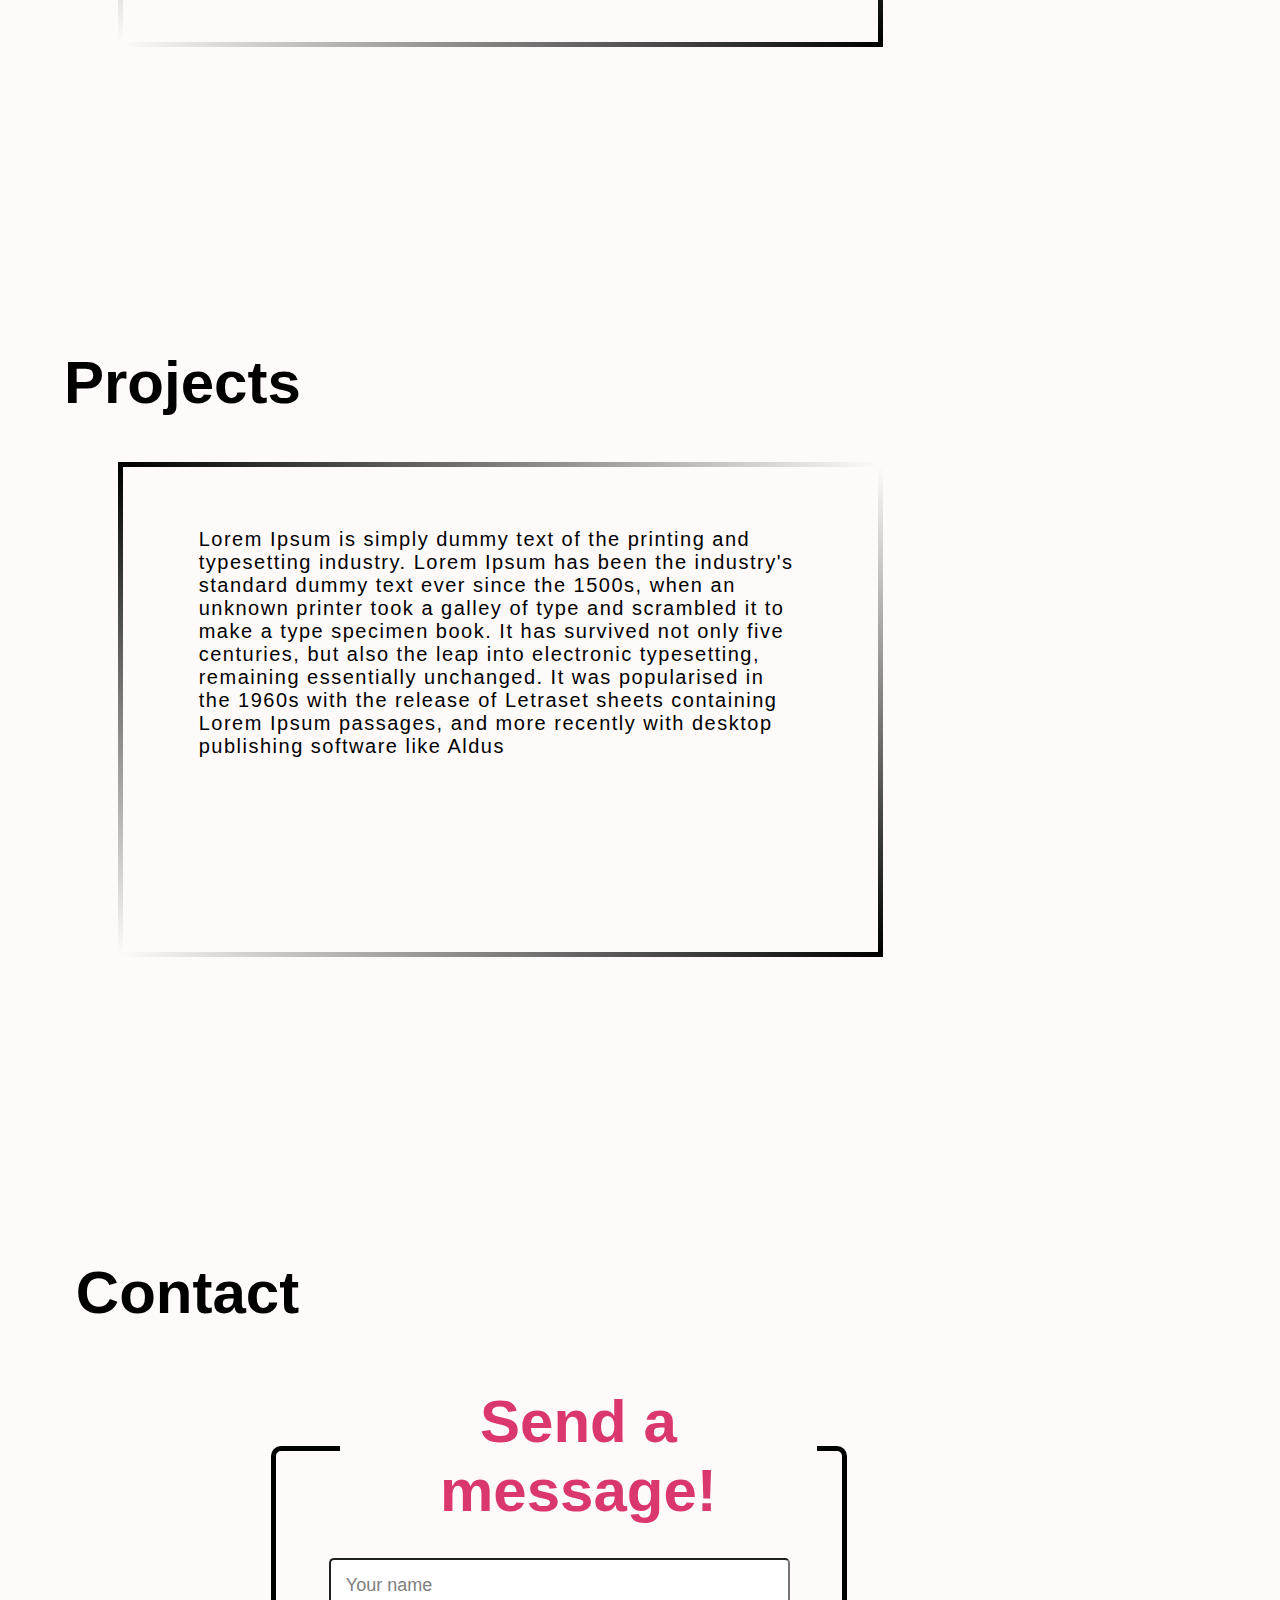
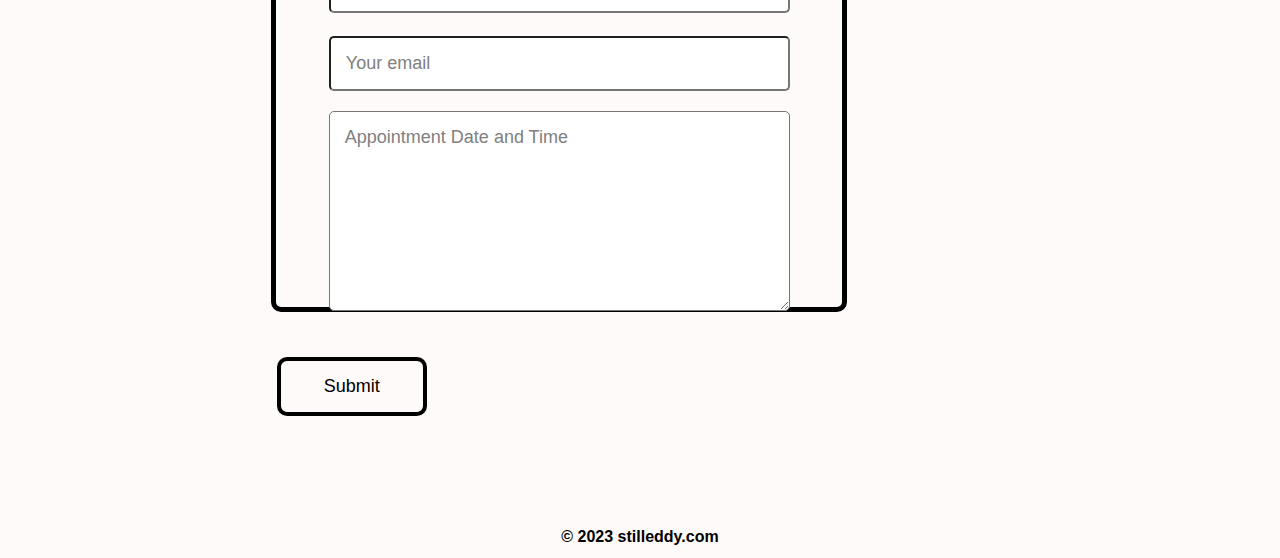
==== commit 6c54e6d8: "Update index.html" ====
--- a/index.html
+++ b/index.html
@@ -100,7 +100,7 @@
 
           <fieldset class="text-box-contact">
             <legend id="legend-correction">
-              <h1>Send a message!</h1>
+              <h1><span>Send a message!</span></h1>
             </legend>
             <label for="first-name">
               <input
--- a/style.css
+++ b/style.css
@@ -243,6 +243,7 @@
 #copyright {
   display: flex;
   justify-content: center;
+  margin-top: -30px;
 }
 
 /* Penguin stuff  BEYONG THIS POINT*/
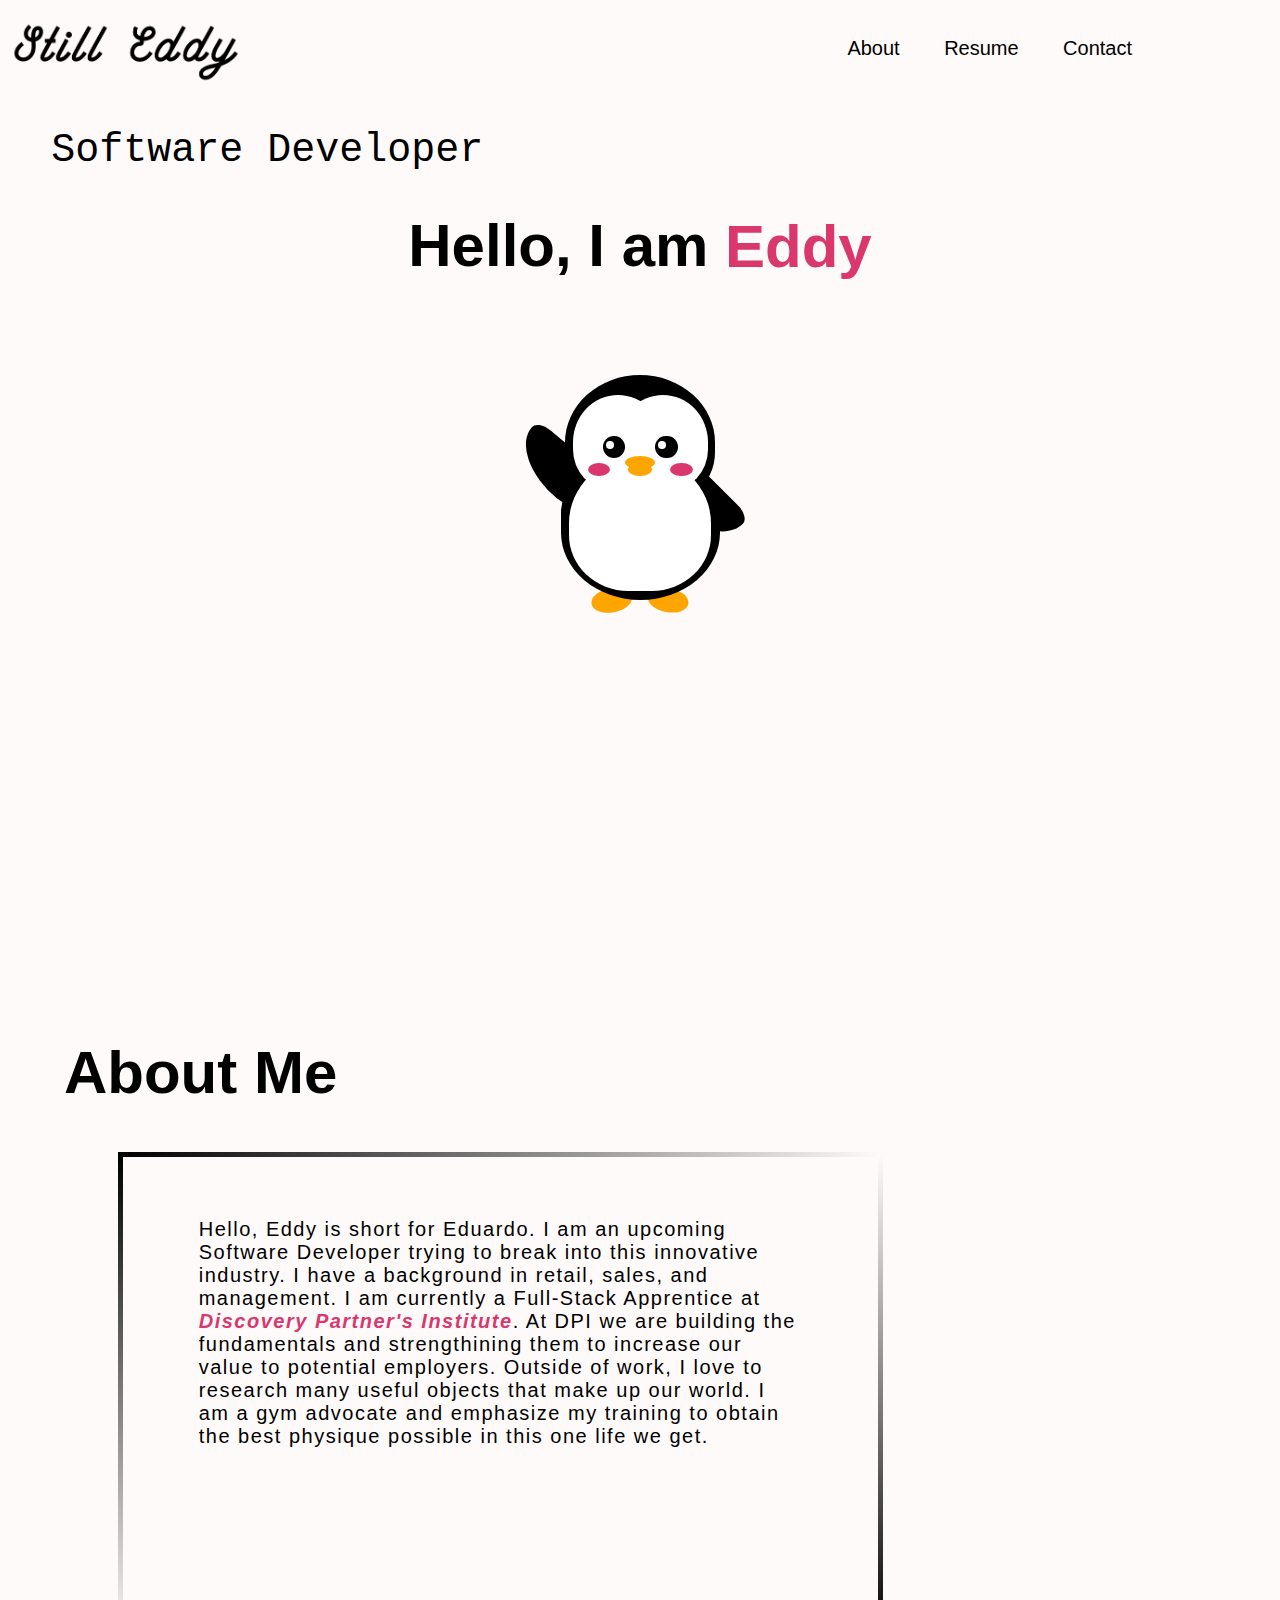
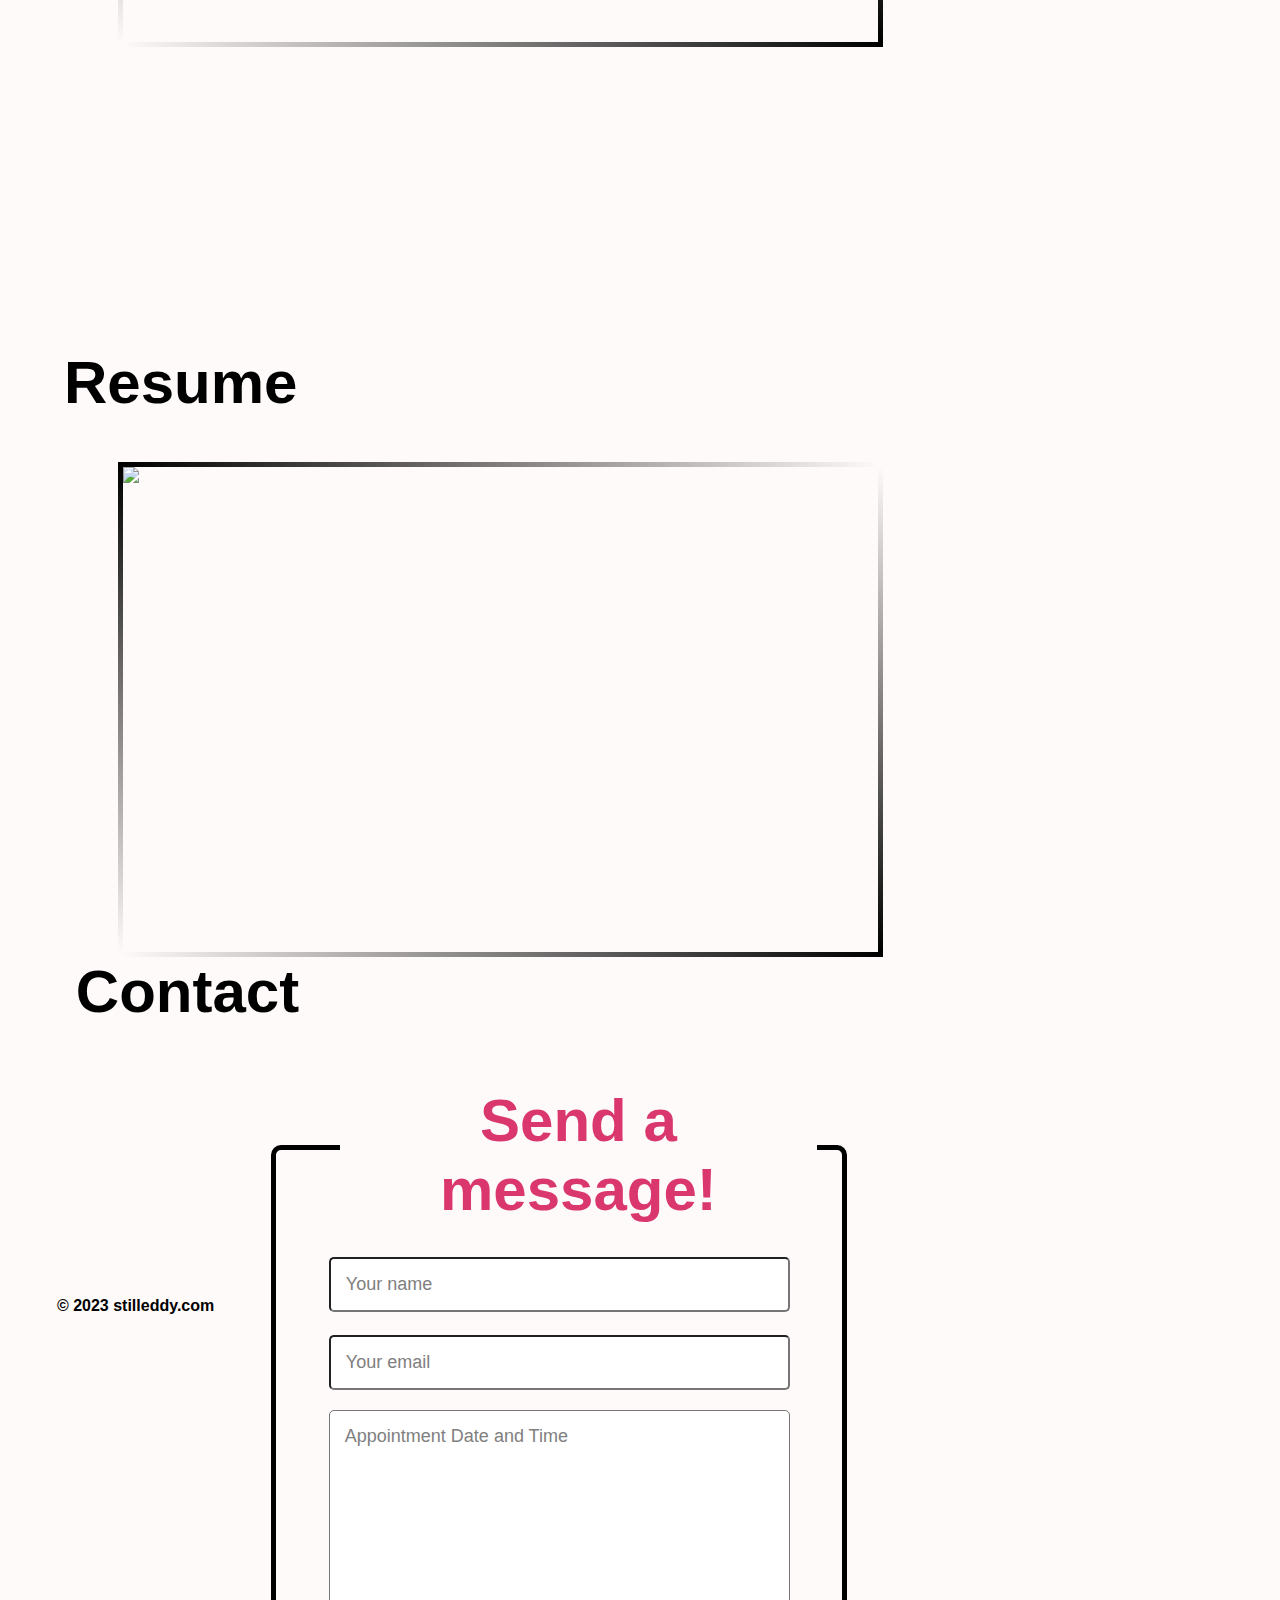
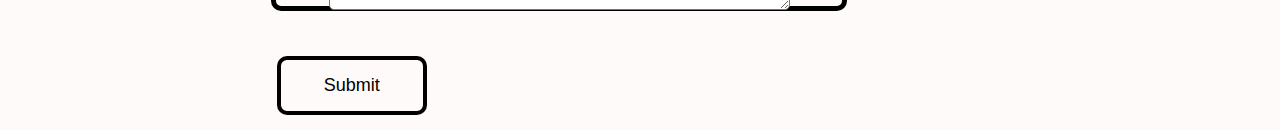
==== commit 76fb9a84: "Add files via upload" ====
--- a/index.html
+++ b/index.html
@@ -14,7 +14,7 @@
           <a href="#Home"><img id="logo" src="bnw_logo.png" /></a>
           <ul>
             <li><a href="#About">About</a></li>
-            <li><a href="#Projects">Projects</a></li>
+            <li><a href="#Resume">Resume</a></li>
             <li><a href="#Contact">Contact</a></li>
           </ul>
         </nav>
@@ -69,19 +69,12 @@
           </p>
         </div>
       </section>
-      <section id="Projects">
-        <h1 class="topic-color">Projects</h1>
-        <div class="text-box">
-          <p class="p-color">
-            Lorem Ipsum is simply dummy text of the printing and typesetting
-            industry. Lorem Ipsum has been the industry's standard dummy text
-            ever since the 1500s, when an unknown printer took a galley of type
-            and scrambled it to make a type specimen book. It has survived not
-            only five centuries, but also the leap into electronic typesetting,
-            remaining essentially unchanged. It was popularised in the 1960s
-            with the release of Letraset sheets containing Lorem Ipsum passages,
-            and more recently with desktop publishing software like Aldus
-          </p>
+      <section id="Resume">
+        <h1 class="topic-color">Resume</h1>
+        <div class="text-box" id="resume_text_box">
+          <a href="updated_resume.pdf"
+            ><img src="resume_ss.png" id="resume_ss"
+          /></a>
         </div>
       </section>
       <section id="Contact">
@@ -137,7 +130,7 @@
       </section>
     </div>
     <div id="copyright">
-      <b> &copy 2023 stilleddy.com </b>
+      <b>&copy 2023 stilleddy.com</b>
     </div>
   </body>
 </html>
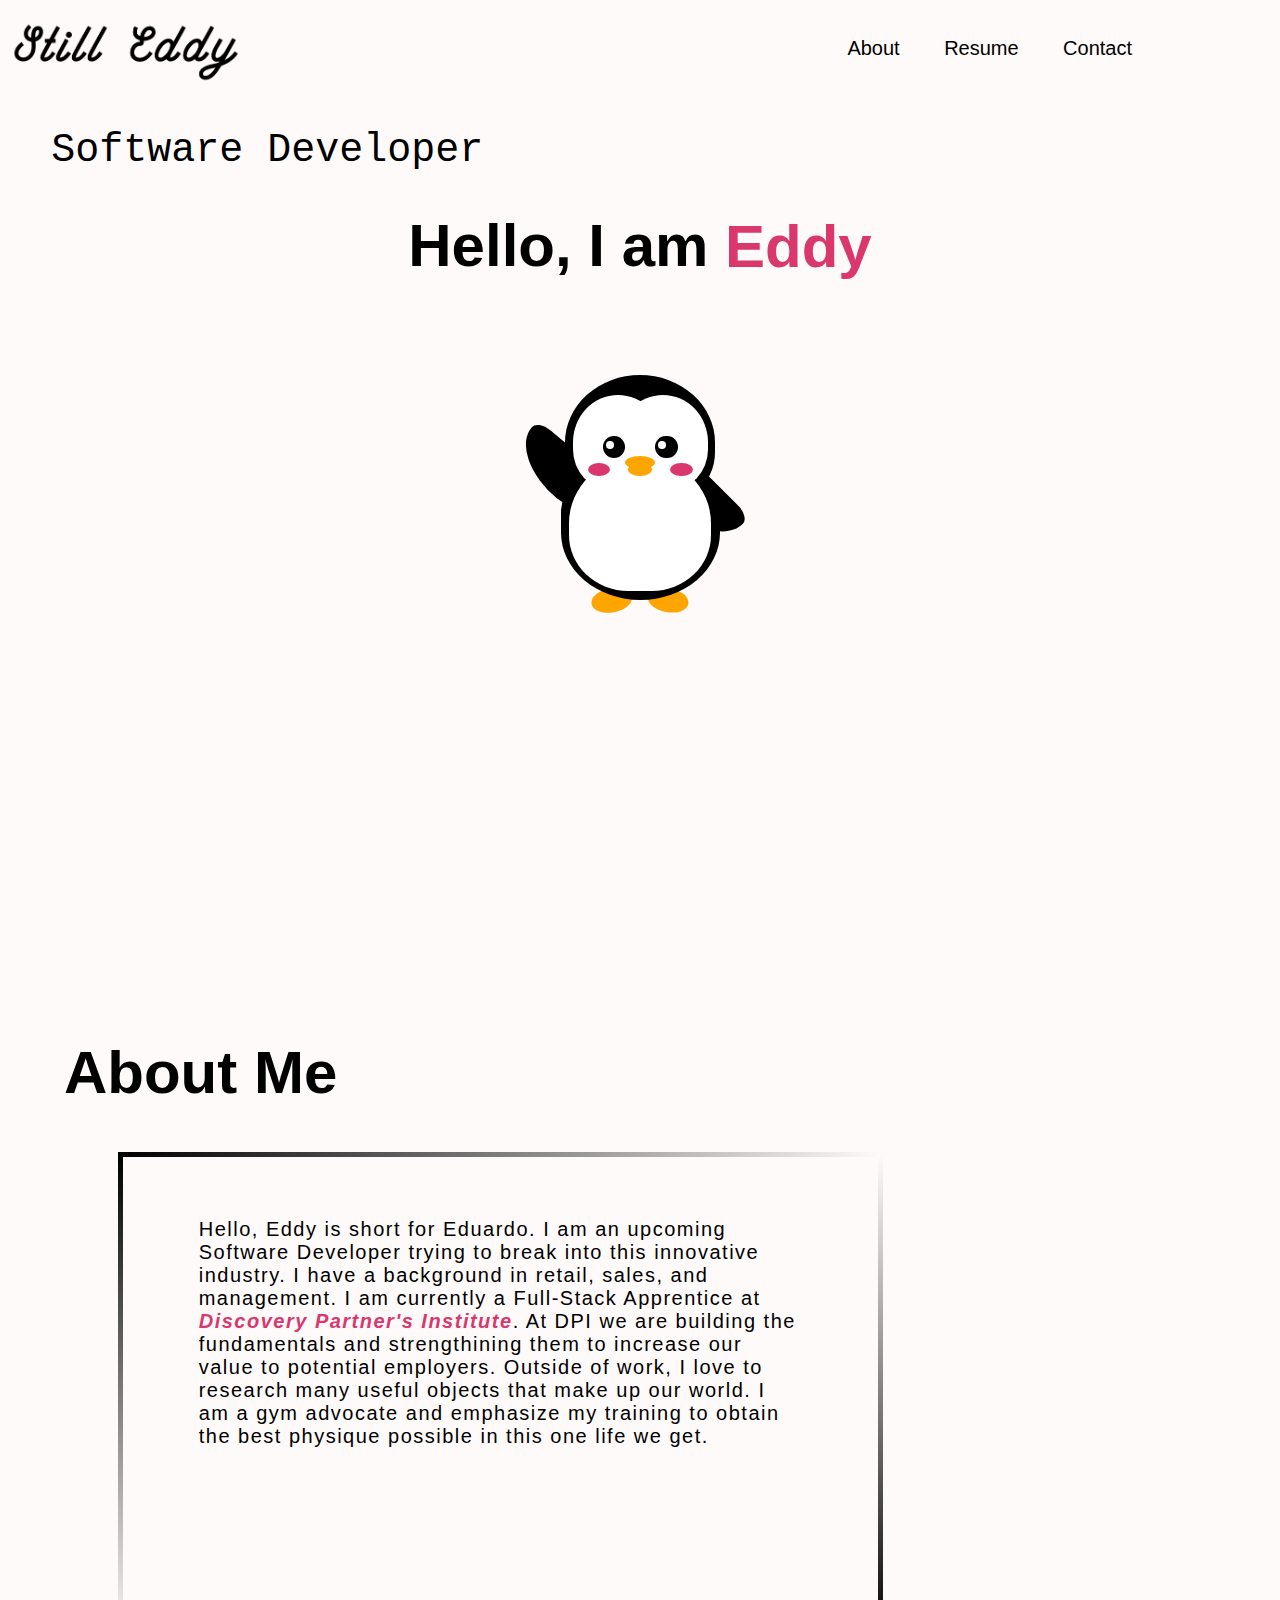
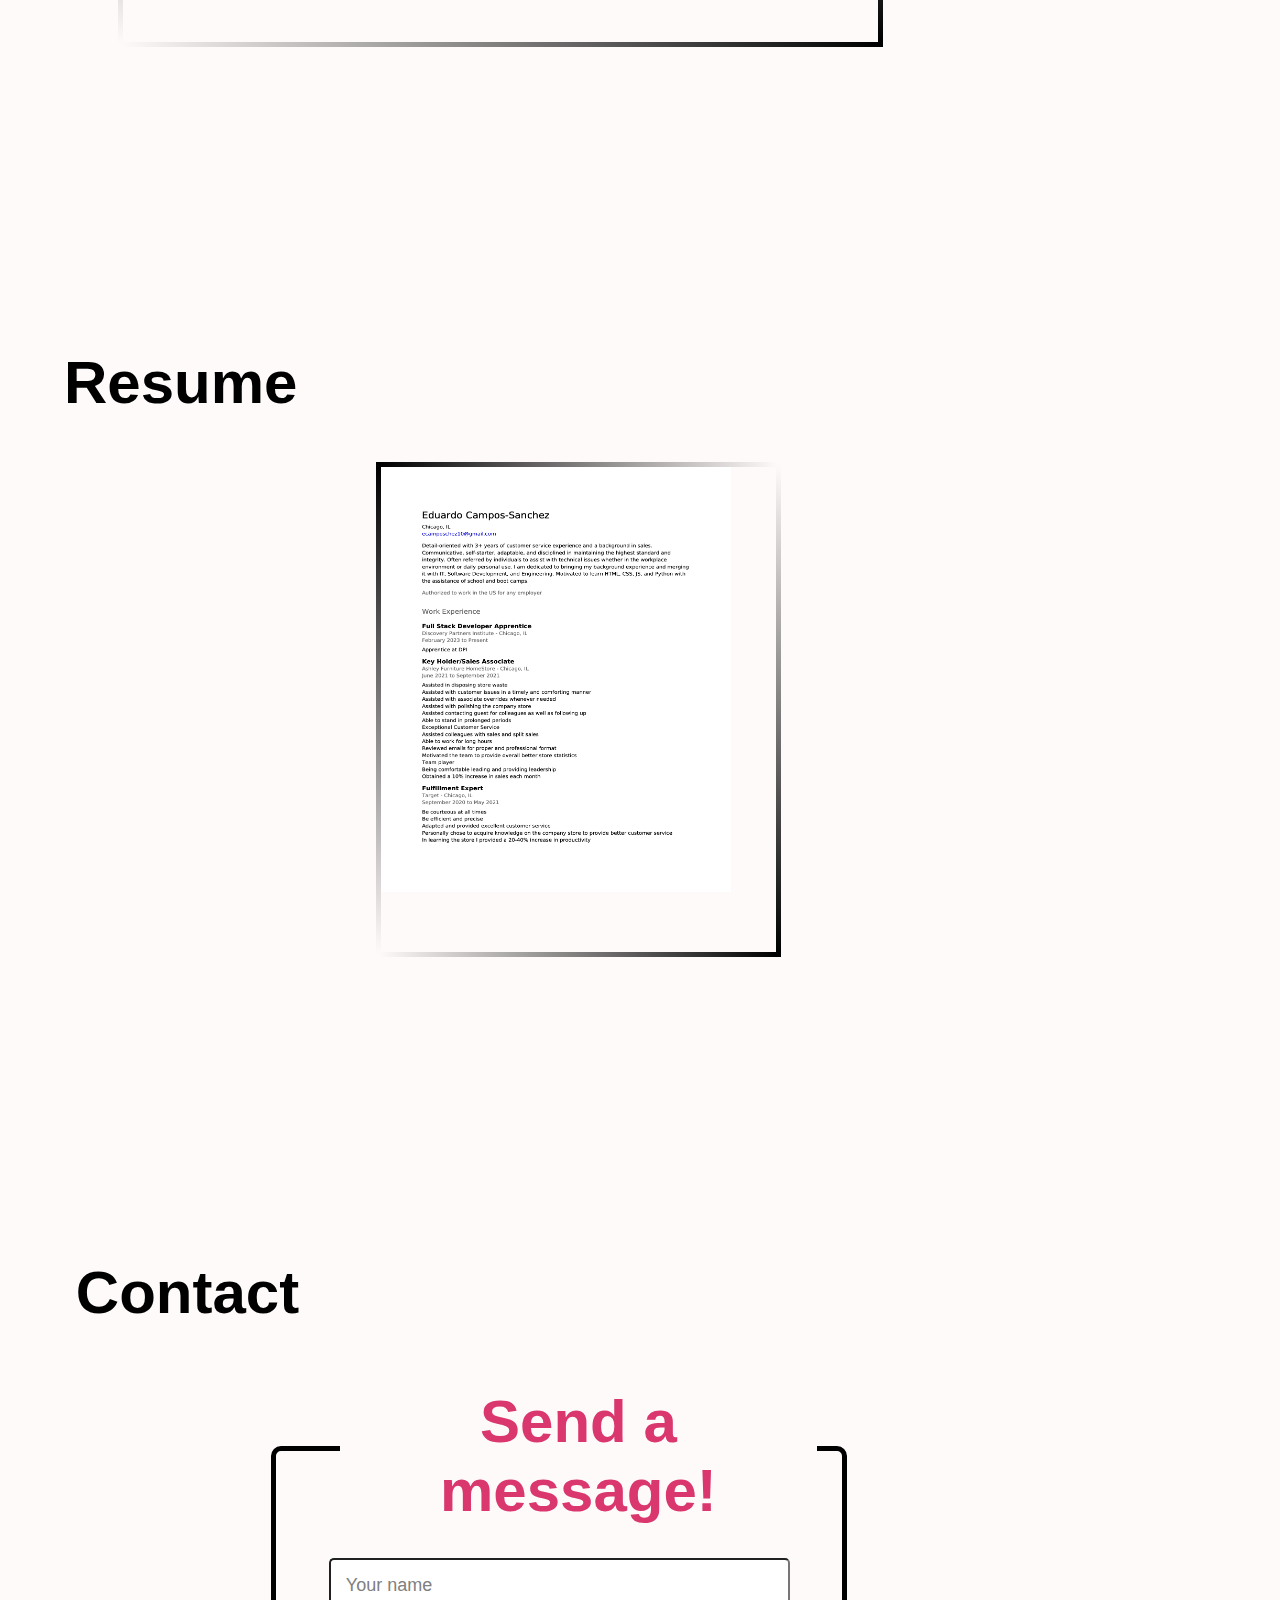
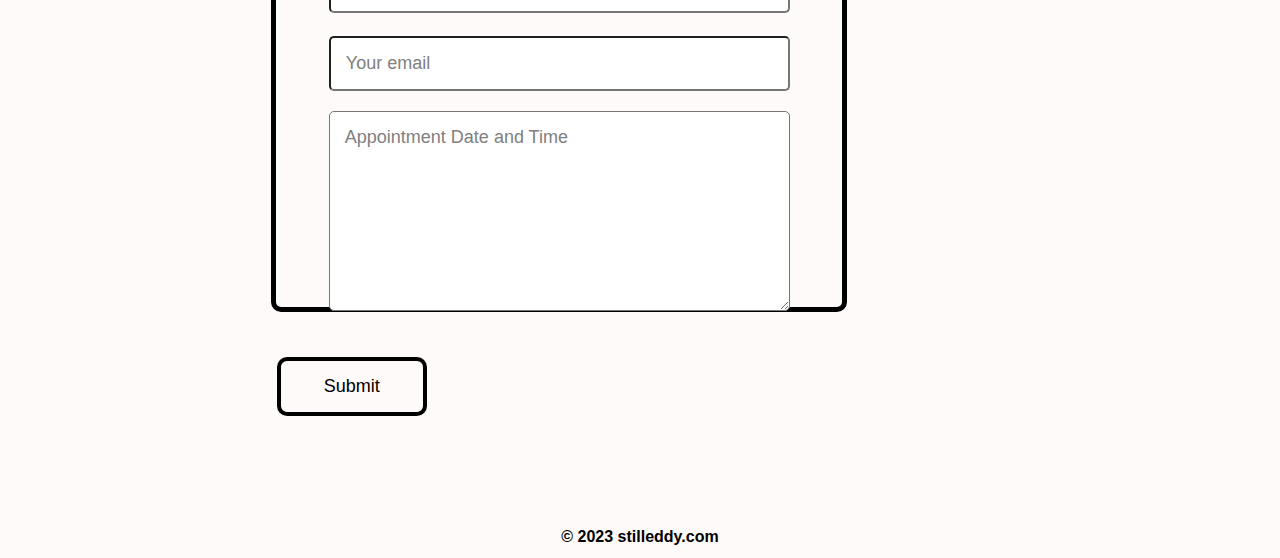
==== commit 0e6f0400: "Update index.html" ====
--- a/index.html
+++ b/index.html
@@ -7,7 +7,7 @@
     <title>Document</title>
     <link rel="stylesheet" href="style.css" />
   </head>
-  <body onload="document.form1.first-name.focus()">
+  <body>
     <header>
       <div class="container">
         <nav id="nav-bar">
--- a/style.css
+++ b/style.css
@@ -148,11 +148,27 @@
   border: 5px solid;
   border-image: linear-gradient(to top right, #fffafa, black, #fffafa) 1;
 }
-#Projects {
+
+#resume_text_box {
+  height: 55vh;
+  width: 45vh;
+  float: right;
+  margin-top: 5vh;
+  margin-right: 38vw;
+  border: 5px solid;
+  border-image: linear-gradient(to top right, #fffafa, black, #fffafa) 1;
+}
+
+#Resume {
   width: 100%;
   height: 100vh;
   background: #fffafa;
   border-bottom: 10px solid #fffafa;
+}
+
+#resume_ss {
+  height: 425px;
+  width: 350px;
 }
 
 #Contact {
